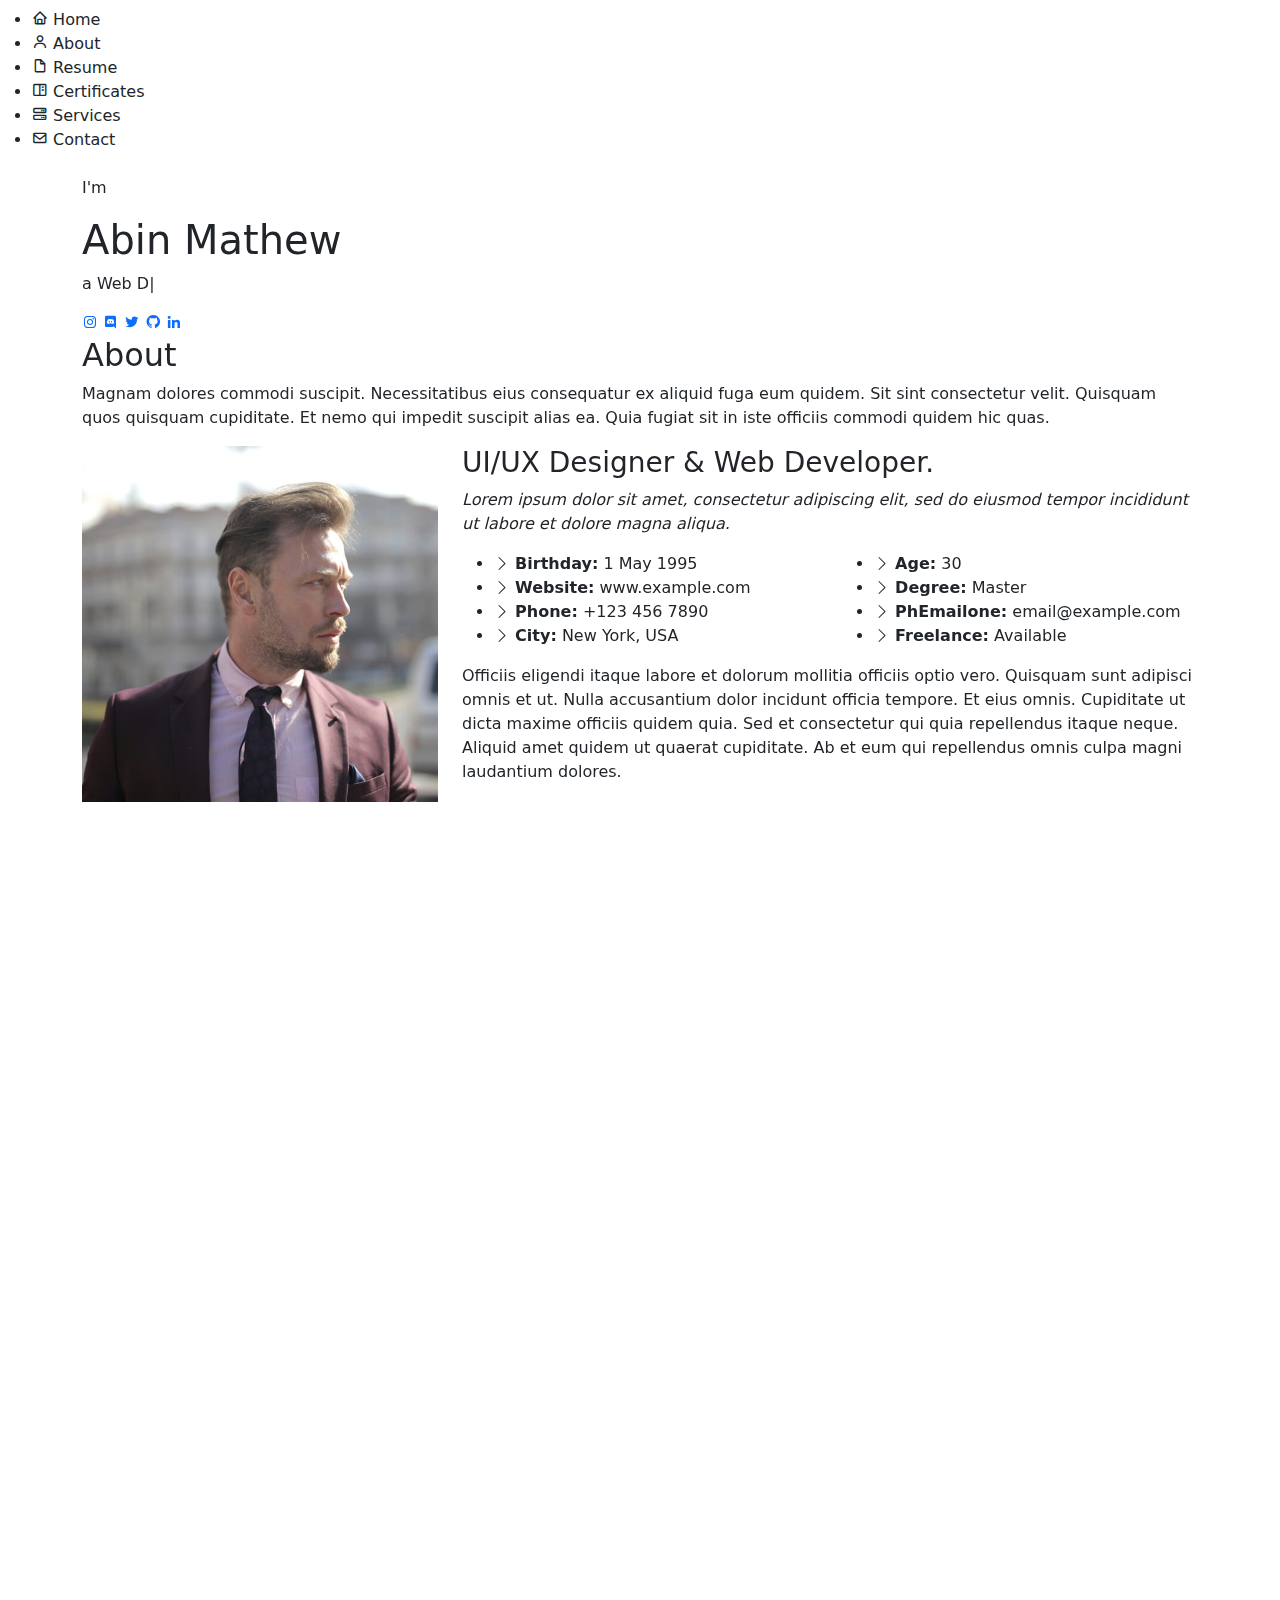
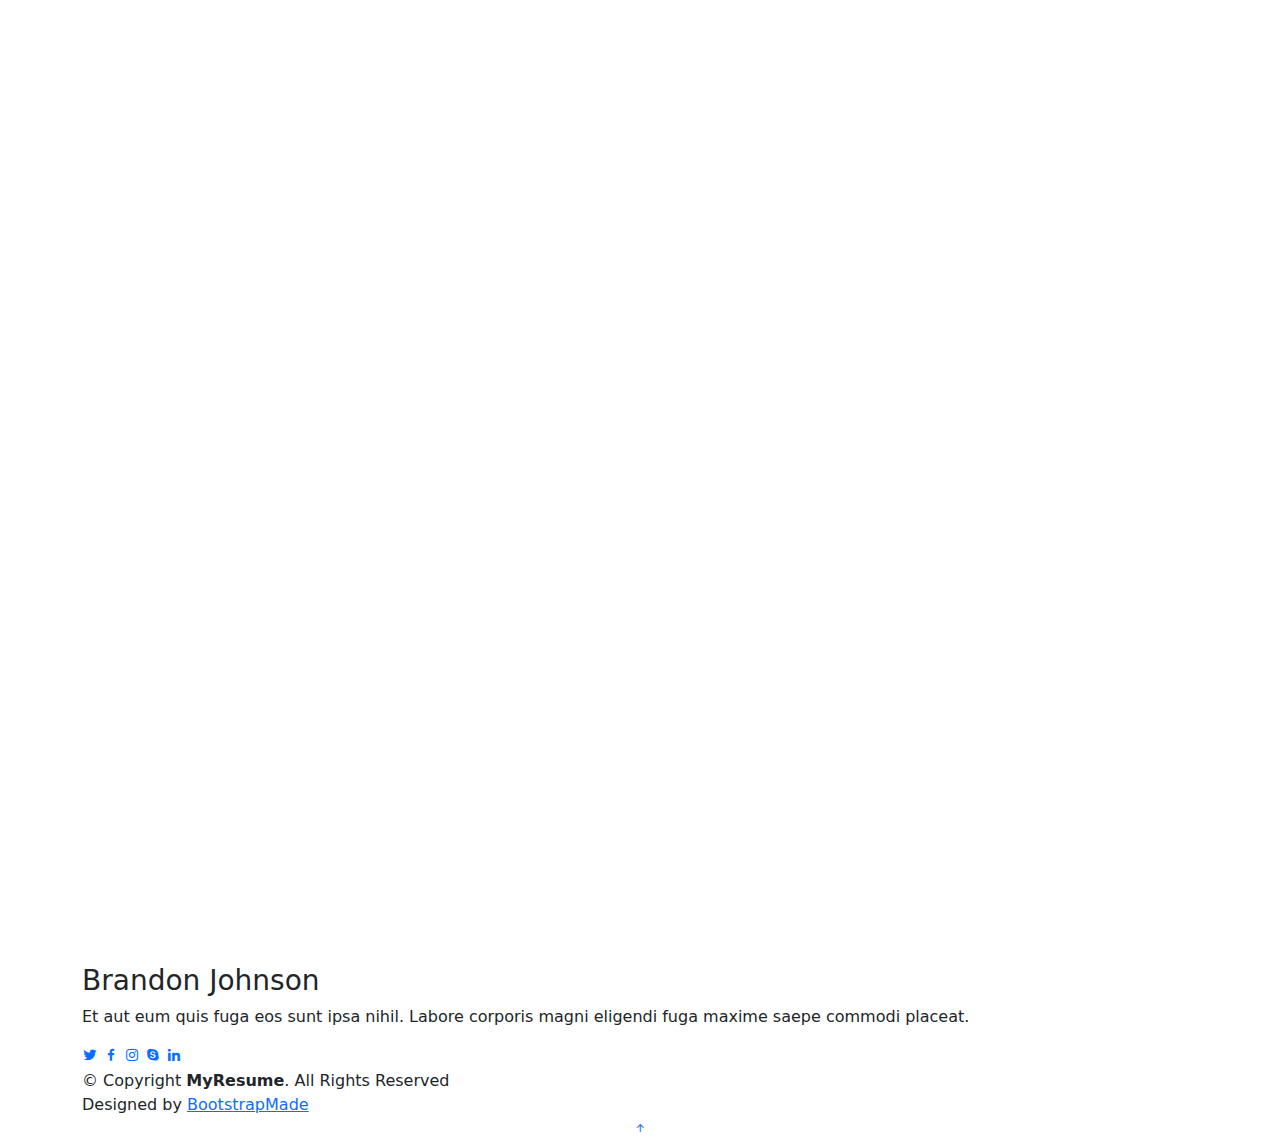
==== index.html @ 093f7294 "initial" ====
<!DOCTYPE html>
<html lang="en">

<head>
  <meta charset="utf-8">
  <meta content="width=device-width, initial-scale=1.0" name="viewport">

  <title>Abin Mathew | Personal Website</title>
  <meta content="" name="description">
  <meta content="" name="keywords">

  <!-- Favicons -->
  <link href="assets/img/favicon.png" rel="icon">
  <link href="assets/img/apple-touch-icon.png" rel="apple-touch-icon">

  <!-- Google Fonts -->
  <link href="https://fonts.googleapis.com/css?family=Open+Sans:300,300i,400,400i,600,600i,700,700i|Raleway:300,300i,400,400i,500,500i,600,600i,700,700i|Poppins:300,300i,400,400i,500,500i,600,600i,700,700i" rel="stylesheet">

  <!-- Vendor CSS Files -->
  <link href="assets/vendor/aos/aos.css" rel="stylesheet">
  <link href="assets/vendor/bootstrap/css/bootstrap.min.css" rel="stylesheet">
  <link href="assets/vendor/bootstrap-icons/bootstrap-icons.css" rel="stylesheet">
  <link href="assets/vendor/boxicons/css/boxicons.min.css" rel="stylesheet">
  <link href="assets/vendor/glightbox/css/glightbox.min.css" rel="stylesheet">
  <link href="assets/vendor/swiper/swiper-bundle.min.css" rel="stylesheet">
  <link rel="stylesheet" href="https://maxcdn.bootstrapcdn.com/font-awesome/4.7.0/css/font-awesome.min.css">

  <!-- Template Main CSS File -->
  <link href="assets/css/style.css" rel="stylesheet">


<body>

  <!-- ======= Mobile nav toggle button ======= -->
  <!-- <button type="button" class="mobile-nav-toggle d-xl-none"><i class="bi bi-list mobile-nav-toggle"></i></button> -->
  <i class="bi bi-list mobile-nav-toggle d-xl-none"></i>
  <!-- ======= Header ======= -->
  <header id="header" class="d-flex flex-column justify-content-center">

    <nav id="navbar" class="navbar nav-menu">
      <ul>
        <li><a href="#hero" class="nav-link scrollto active"><i class="bx bx-home"></i> <span>Home</span></a></li>
        <li><a href="#about" class="nav-link scrollto"><i class="bx bx-user"></i> <span>About</span></a></li>
        <li><a href="#resume" class="nav-link scrollto"><i class="bx bx-file-blank"></i> <span>Resume</span></a></li>
        <li><a href="#portfolio" class="nav-link scrollto"><i class="bx bx-book-content"></i> <span>Certificates</span></a></li>
        <li><a href="#services" class="nav-link scrollto"><i class="bx bx-server"></i> <span>Services</span></a></li>
        <li><a href="#contact" class="nav-link scrollto"><i class="bx bx-envelope"></i> <span>Contact</span></a></li>
      </ul>
    </nav><!-- .nav-menu -->

  </header><!-- End Header -->

  <!-- ======= Hero Section ======= -->
  <section id="hero" class="d-flex flex-column justify-content-center">
    <div class="container" data-aos="zoom-in" data-aos-delay="100">
      <p class="header-name">I'm</p>
      <h1><span class= "anim">A</span><span class= "anim">b</span><span>i</span><span>n</span> <span>M</span><span>a</span><span>t</span><span>h</span><span>e</span><span>w</span></h1>
      <p> a <span class="typed" data-typed-items="Web Developer, Java Developer, Trader, Investor"></span></p>


      <div class="social-links">
        <a href="https://instagram.com/abin___mathew?r=nametag" class="instagram"><i class="bx bxl-instagram"></i></a>
        <a href="https://discord.com/users/803639948301172746" class="discord"><i class="bx bxl-discord"></i></a>
        <a href="https://twitter.com/abinmathew_" class="twitter"><i class="bx bxl-twitter"></i></a>
        <a href="https://github.com/abinmathew0" class="github"><i class="bx bxl-github"></i></a>
        <a href="https://www.linkedin.com/in/abinmathew004" class="linkedin"><i class="bx bxl-linkedin"></i></a>
      </div>
    </div>


    <div id="scroll" class="demo">
  <a href="#about"><span></span></a>
 </div>

  </section><!-- End Hero -->

  <main id="main">

    <!-- ======= About Section ======= -->
    <section id="about" class="about">
      <div class="container" data-aos="fade-up">

        <div class="section-title">
          <h2>About</h2>
          <p>Magnam dolores commodi suscipit. Necessitatibus eius consequatur ex aliquid fuga eum quidem. Sit sint consectetur velit. Quisquam quos quisquam cupiditate. Et nemo qui impedit suscipit alias ea. Quia fugiat sit in iste officiis commodi quidem hic quas.</p>
        </div>

        <div class="row">
          <div class="col-lg-4">
            <img src="assets/img/profile-img.jpg" class="img-fluid" alt="">
          </div>
          <div class="col-lg-8 pt-4 pt-lg-0 content">
            <h3>UI/UX Designer &amp; Web Developer.</h3>
            <p class="fst-italic">
              Lorem ipsum dolor sit amet, consectetur adipiscing elit, sed do eiusmod tempor incididunt ut labore et dolore
              magna aliqua.
            </p>
            <div class="row">
              <div class="col-lg-6">
                <ul>
                  <li><i class="bi bi-chevron-right"></i> <strong>Birthday:</strong> <span>1 May 1995</span></li>
                  <li><i class="bi bi-chevron-right"></i> <strong>Website:</strong> <span>www.example.com</span></li>
                  <li><i class="bi bi-chevron-right"></i> <strong>Phone:</strong> <span>+123 456 7890</span></li>
                  <li><i class="bi bi-chevron-right"></i> <strong>City:</strong> <span>New York, USA</span></li>
                </ul>
              </div>
              <div class="col-lg-6">
                <ul>
                  <li><i class="bi bi-chevron-right"></i> <strong>Age:</strong> <span>30</span></li>
                  <li><i class="bi bi-chevron-right"></i> <strong>Degree:</strong> <span>Master</span></li>
                  <li><i class="bi bi-chevron-right"></i> <strong>PhEmailone:</strong> <span>email@example.com</span></li>
                  <li><i class="bi bi-chevron-right"></i> <strong>Freelance:</strong> <span>Available</span></li>
                </ul>
              </div>
            </div>
            <p>
              Officiis eligendi itaque labore et dolorum mollitia officiis optio vero. Quisquam sunt adipisci omnis et ut. Nulla accusantium dolor incidunt officia tempore. Et eius omnis.
              Cupiditate ut dicta maxime officiis quidem quia. Sed et consectetur qui quia repellendus itaque neque. Aliquid amet quidem ut quaerat cupiditate. Ab et eum qui repellendus omnis culpa magni laudantium dolores.
            </p>
          </div>
        </div>

      </div>
    </section><!-- End About Section -->

    <!-- ======= Facts Section ======= -->
    <section id="facts" class="facts">
      <div class="container" data-aos="fade-up">

        <div class="section-title">
          <h2>Facts</h2>
          <p>Magnam dolores commodi suscipit. Necessitatibus eius consequatur ex aliquid fuga eum quidem. Sit sint consectetur velit. Quisquam quos quisquam cupiditate. Et nemo qui impedit suscipit alias ea. Quia fugiat sit in iste officiis commodi quidem hic quas.</p>
        </div>

        <div class="row">

          <div class="col-lg-3 col-md-6">
            <div class="count-box">
              <i class="bi bi-emoji-smile"></i>
              <span data-purecounter-start="0" data-purecounter-end="232" data-purecounter-duration="1" class="purecounter"></span>
              <p>Happy Clients</p>
            </div>
          </div>

          <div class="col-lg-3 col-md-6 mt-5 mt-md-0">
            <div class="count-box">
              <i class="bi bi-journal-richtext"></i>
              <span data-purecounter-start="0" data-purecounter-end="521" data-purecounter-duration="1" class="purecounter"></span>
              <p>Projects</p>
            </div>
          </div>

          <div class="col-lg-3 col-md-6 mt-5 mt-lg-0">
            <div class="count-box">
              <i class="bi bi-headset"></i>
              <span data-purecounter-start="0" data-purecounter-end="1463" data-purecounter-duration="1" class="purecounter"></span>
              <p>Hours Of Support</p>
            </div>
          </div>

          <div class="col-lg-3 col-md-6 mt-5 mt-lg-0">
            <div class="count-box">
              <i class="bi bi-award"></i>
              <span data-purecounter-start="0" data-purecounter-end="25" data-purecounter-duration="1" class="purecounter"></span>
              <p>Awards</p>
            </div>
          </div>

        </div>

      </div>
    </section><!-- End Facts Section -->

    <!-- ======= Skills Section ======= -->
    <section id="skills" class="skills section-bg">
      <div class="container" data-aos="fade-up">

        <div class="section-title">
          <h2>Skills</h2>
          <!-- <p>Magnam dolores commodi suscipit. Necessitatibus eius consequatur ex aliquid fuga eum quidem. Sit sint consectetur velit. Quisquam quos quisquam cupiditate. Et nemo qui impedit suscipit alias ea. Quia fugiat sit in iste officiis commodi quidem hic quas.</p> -->
        </div>

        <div class="row skills-content">

          <div class="col-lg-6">

            <div class="progress">
              <span class="skill">HTML <i class="val">100%</i></span>
              <div class="progress-bar-wrap">
                <div class="progress-bar" role="progressbar" aria-valuenow="100" aria-valuemin="0" aria-valuemax="100"></div>
              </div>
            </div>

            <div class="progress">
              <span class="skill">CSS <i class="val">90%</i></span>
              <div class="progress-bar-wrap">
                <div class="progress-bar" role="progressbar" aria-valuenow="90" aria-valuemin="0" aria-valuemax="100"></div>
              </div>
            </div>

            <div class="progress">
              <span class="skill">JavaScript <i class="val">75%</i></span>
              <div class="progress-bar-wrap">
                <div class="progress-bar" role="progressbar" aria-valuenow="75" aria-valuemin="0" aria-valuemax="100"></div>
              </div>
            </div>

          </div>

          <div class="col-lg-6">

            <div class="progress">
              <span class="skill">TRADING <i class="val">90%</i></span>
              <div class="progress-bar-wrap">
                <div class="progress-bar" role="progressbar" aria-valuenow="90" aria-valuemin="0" aria-valuemax="100"></div>
              </div>
            </div>

            <div class="progress">
              <span class="skill">INVESTING <i class="val">85%</i></span>
              <div class="progress-bar-wrap">
                <div class="progress-bar" role="progressbar" aria-valuenow="85" aria-valuemin="0" aria-valuemax="100"></div>
              </div>
            </div>

            <div class="progress">
              <span class="skill">JAVA <i class="val">65%</i></span>
              <div class="progress-bar-wrap">
                <div class="progress-bar" role="progressbar" aria-valuenow="65" aria-valuemin="0" aria-valuemax="100"></div>
              </div>
            </div>

          </div>

        </div>

      </div>
    </section><!-- End Skills Section -->

    <!-- ======= Resume Section ======= -->
    <section id="resume" class="resume">
      <div class="container" data-aos="fade-up">

        <div class="section-title">
          <h2>Resume</h2>
          <p>Magnam dolores commodi suscipit. Necessitatibus eius consequatur ex aliquid fuga eum quidem. Sit sint consectetur velit. Quisquam quos quisquam cupiditate. Et nemo qui impedit suscipit alias ea. Quia fugiat sit in iste officiis commodi quidem hic quas.</p>
        </div>

        <div class="row">
          <div class="col-lg-6">
            <h3 class="resume-title">Sumary</h3>
            <div class="resume-item pb-0">
              <h4>Brandon Johnson</h4>
              <p><em>Innovative and deadline-driven Graphic Designer with 3+ years of experience designing and developing user-centered digital/print marketing material from initial concept to final, polished deliverable.</em></p>
              <ul>
                <li>Portland par 127,Orlando, FL</li>
                <li>(123) 456-7891</li>
                <li>alice.barkley@example.com</li>
              </ul>
            </div>

            <h3 class="resume-title">Education</h3>
            <div class="resume-item">
              <h4>Master of Fine Arts &amp; Graphic Design</h4>
              <h5>2015 - 2016</h5>
              <p><em>Rochester Institute of Technology, Rochester, NY</em></p>
              <p>Qui deserunt veniam. Et sed aliquam labore tempore sed quisquam iusto autem sit. Ea vero voluptatum qui ut dignissimos deleniti nerada porti sand markend</p>
            </div>
            <div class="resume-item">
              <h4>Bachelor of Fine Arts &amp; Graphic Design</h4>
              <h5>2010 - 2014</h5>
              <p><em>Rochester Institute of Technology, Rochester, NY</em></p>
              <p>Quia nobis sequi est occaecati aut. Repudiandae et iusto quae reiciendis et quis Eius vel ratione eius unde vitae rerum voluptates asperiores voluptatem Earum molestiae consequatur neque etlon sader mart dila</p>
            </div>
          </div>
          <div class="col-lg-6">
            <h3 class="resume-title">Professional Experience</h3>
            <div class="resume-item">
              <h4>Senior graphic design specialist</h4>
              <h5>2019 - Present</h5>
              <p><em>Experion, New York, NY </em></p>
              <ul>
                <li>Lead in the design, development, and implementation of the graphic, layout, and production communication materials</li>
                <li>Delegate tasks to the 7 members of the design team and provide counsel on all aspects of the project. </li>
                <li>Supervise the assessment of all graphic materials in order to ensure quality and accuracy of the design</li>
                <li>Oversee the efficient use of production project budgets ranging from $2,000 - $25,000</li>
              </ul>
            </div>
            <div class="resume-item">
              <h4>Graphic design specialist</h4>
              <h5>2017 - 2018</h5>
              <p><em>Stepping Stone Advertising, New York, NY</em></p>
              <ul>
                <li>Developed numerous marketing programs (logos, brochures,infographics, presentations, and advertisements).</li>
                <li>Managed up to 5 projects or tasks at a given time while under pressure</li>
                <li>Recommended and consulted with clients on the most appropriate graphic design</li>
                <li>Created 4+ design presentations and proposals a month for clients and account managers</li>
              </ul>
            </div>
          </div>
        </div>

      </div>
    </section><!-- End Resume Section -->

    <!-- ======= Portfolio Section ======= -->
    <section id="portfolio" class="portfolio section-bg">
      <div class="container" data-aos="fade-up">

        <div class="section-title">
          <h2>Certificates</h2>
          <p>Here is a collection of some certifications I have achieved throughout my life. </p>
        </div>

        <div class="row">
          <div class="col-lg-12 d-flex justify-content-center" data-aos="fade-up" data-aos-delay="100">
            <ul id="portfolio-flters">
              <li data-filter="*" class="filter-active">All</li>
              <li data-filter=".filter-app">Web Dev</li>
              <li data-filter=".filter-card">Trading</li>
              <li data-filter=".filter-web">Blockchain</li>
            </ul>
          </div>
        </div>

        <div class="row portfolio-container" data-aos="fade-up" data-aos-delay="200">

          <div class="col-lg-4 col-md-6 portfolio-item filter-app">
            <div class="portfolio-wrap">
              <img src="assets/img/certificates/Web-dev.png" class="img-fluid" alt="">
              <div class="portfolio-info">
                <h4>App 1</h4>
                <p>App</p>
                <div class="portfolio-links">
                  <a href="assets/img/portfolio/portfolio-1.jpg" data-gallery="portfolioGallery" class="portfolio-lightbox" title="App 1"><i class="bx bx-plus"></i></a>
                  <a href="portfolio-details.html" class="portfolio-details-lightbox" data-glightbox="type: external" title="Portfolio Details"><i class="bx bx-link"></i></a>
                </div>
              </div>
            </div>
          </div>

          <div class="col-lg-4 col-md-6 portfolio-item filter-web">
            <div class="portfolio-wrap">
              <img src="assets/img/portfolio/portfolio-2.jpg" class="img-fluid" alt="">
              <div class="portfolio-info">
                <h4>Web 3</h4>
                <p>Web</p>
                <div class="portfolio-links">
                  <a href="assets/img/portfolio/portfolio-2.jpg" data-gallery="portfolioGallery" class="portfolio-lightbox" title="Web 3"><i class="bx bx-plus"></i></a>
                  <a href="portfolio-details.html" class="portfolio-details-lightbox" data-glightbox="type: external" title="Portfolio Details"><i class="bx bx-link"></i></a>
                </div>
              </div>
            </div>
          </div>

          <div class="col-lg-4 col-md-6 portfolio-item filter-app">
            <div class="portfolio-wrap">
              <img src="assets/img/portfolio/portfolio-3.jpg" class="img-fluid" alt="">
              <div class="portfolio-info">
                <h4>App 2</h4>
                <p>App</p>
                <div class="portfolio-links">
                  <a href="assets/img/portfolio/portfolio-3.jpg" data-gallery="portfolioGallery" class="portfolio-lightbox" title="App 2"><i class="bx bx-plus"></i></a>
                  <a href="portfolio-details.html" class="portfolio-details-lightbox" data-glightbox="type: external" title="Portfolio Details"><i class="bx bx-link"></i></a>
                </div>
              </div>
            </div>
          </div>

          <div class="col-lg-4 col-md-6 portfolio-item filter-card">
            <div class="portfolio-wrap">
              <img src="assets/img/portfolio/portfolio-4.jpg" class="img-fluid" alt="">
              <div class="portfolio-info">
                <h4>Card 2</h4>
                <p>Card</p>
                <div class="portfolio-links">
                  <a href="assets/img/portfolio/portfolio-4.jpg" data-gallery="portfolioGallery" class="portfolio-lightbox" title="Card 2"><i class="bx bx-plus"></i></a>
                  <a href="portfolio-details.html" class="portfolio-details-lightbox" data-glightbox="type: external" title="Portfolio Details"><i class="bx bx-link"></i></a>
                </div>
              </div>
            </div>
          </div>

          <div class="col-lg-4 col-md-6 portfolio-item filter-web">
            <div class="portfolio-wrap">
              <img src="assets/img/portfolio/portfolio-5.jpg" class="img-fluid" alt="">
              <div class="portfolio-info">
                <h4>Web 2</h4>
                <p>Web</p>
                <div class="portfolio-links">
                  <a href="assets/img/portfolio/portfolio-5.jpg" data-gallery="portfolioGallery" class="portfolio-lightbox" title="Web 2"><i class="bx bx-plus"></i></a>
                  <a href="portfolio-details.html" class="portfolio-details-lightbox" data-glightbox="type: external" title="Portfolio Details"><i class="bx bx-link"></i></a>
                </div>
              </div>
            </div>
          </div>

          <div class="col-lg-4 col-md-6 portfolio-item filter-app">
            <div class="portfolio-wrap">
              <img src="assets/img/portfolio/portfolio-6.jpg" class="img-fluid" alt="">
              <div class="portfolio-info">
                <h4>App 3</h4>
                <p>App</p>
                <div class="portfolio-links">
                  <a href="assets/img/portfolio/portfolio-6.jpg" data-gallery="portfolioGallery" class="portfolio-lightbox" title="App 3"><i class="bx bx-plus"></i></a>
                  <a href="portfolio-details.html" class="portfolio-details-lightbox" data-glightbox="type: external" title="Portfolio Details"><i class="bx bx-link"></i></a>
                </div>
              </div>
            </div>
          </div>

          <div class="col-lg-4 col-md-6 portfolio-item filter-card">
            <div class="portfolio-wrap">
              <img src="assets/img/portfolio/portfolio-7.jpg" class="img-fluid" alt="">
              <div class="portfolio-info">
                <h4>Card 1</h4>
                <p>Card</p>
                <div class="portfolio-links">
                  <a href="assets/img/portfolio/portfolio-7.jpg" data-gallery="portfolioGallery" class="portfolio-lightbox" title="Card 1"><i class="bx bx-plus"></i></a>
                  <a href="portfolio-details.html" class="portfolio-details-lightbox" data-glightbox="type: external" title="Portfolio Details"><i class="bx bx-link"></i></a>
                </div>
              </div>
            </div>
          </div>

          <div class="col-lg-4 col-md-6 portfolio-item filter-card">
            <div class="portfolio-wrap">
              <img src="assets/img/portfolio/portfolio-8.jpg" class="img-fluid" alt="">
              <div class="portfolio-info">
                <h4>Card 3</h4>
                <p>Card</p>
                <div class="portfolio-links">
                  <a href="assets/img/portfolio/portfolio-8.jpg" data-gallery="portfolioGallery" class="portfolio-lightbox" title="Card 3"><i class="bx bx-plus"></i></a>
                  <a href="portfolio-details.html" class="portfolio-details-lightbox" data-glightbox="type: external" title="Portfolio Details"><i class="bx bx-link"></i></a>
                </div>
              </div>
            </div>
          </div>

          <div class="col-lg-4 col-md-6 portfolio-item filter-web">
            <div class="portfolio-wrap">
              <img src="assets/img/portfolio/portfolio-9.jpg" class="img-fluid" alt="">
              <div class="portfolio-info">
                <h4>Web 3</h4>
                <p>Web</p>
                <div class="portfolio-links">
                  <a href="assets/img/portfolio/portfolio-9.jpg" data-gallery="portfolioGallery" class="portfolio-lightbox" title="Web 3"><i class="bx bx-plus"></i></a>
                  <a href="portfolio-details.html" class="portfolio-details-lightbox" data-glightbox="type: external" title="Portfolio Details"><i class="bx bx-link"></i></a>
                </div>
              </div>
            </div>
          </div>

        </div>

      </div>
    </section><!-- End Portfolio Section -->

    <!-- ======= Services Section ======= -->
    <section id="services" class="services">
      <div class="container" data-aos="fade-up">

        <div class="section-title">
          <h2>Services</h2>
          <p>Magnam dolores commodi suscipit. Necessitatibus eius consequatur ex aliquid fuga eum quidem. Sit sint consectetur velit. Quisquam quos quisquam cupiditate. Et nemo qui impedit suscipit alias ea. Quia fugiat sit in iste officiis commodi quidem hic quas.</p>
        </div>

        <div class="row">

          <div class="col-lg-4 col-md-6 d-flex align-items-stretch" data-aos="zoom-in" data-aos-delay="100">
            <div class="icon-box iconbox-blue">
              <div class="icon">
                <svg width="100" height="100" viewBox="0 0 600 600" xmlns="http://www.w3.org/2000/svg">
                  <path stroke="none" stroke-width="0" fill="#f5f5f5" d="M300,521.0016835830174C376.1290562159157,517.8887921683347,466.0731472004068,529.7835943286574,510.70327084640275,468.03025145048787C554.3714126377745,407.6079735673963,508.03601936045806,328.9844924480964,491.2728898941984,256.3432110539036C474.5976632858925,184.082847569629,479.9380746630129,96.60480741107993,416.23090153303,58.64404602377083C348.86323505073057,18.502131276798302,261.93793281208167,40.57373210992963,193.5410806939664,78.93577620505333C130.42746243093433,114.334589627462,98.30271207620316,179.96522072025542,76.75703585869454,249.04625023123273C51.97151888228291,328.5150500222984,13.704378332031375,421.85034740162234,66.52175969318436,486.19268352777647C119.04800174914682,550.1803526380478,217.28368757567262,524.383925680826,300,521.0016835830174"></path>
                </svg>
                <i class="bx bxl-dribbble"></i>
              </div>
              <h4><a href="">Lorem Ipsum</a></h4>
              <p>Voluptatum deleniti atque corrupti quos dolores et quas molestias excepturi</p>
            </div>
          </div>

          <div class="col-lg-4 col-md-6 d-flex align-items-stretch mt-4 mt-md-0" data-aos="zoom-in" data-aos-delay="200">
            <div class="icon-box iconbox-orange ">
              <div class="icon">
                <svg width="100" height="100" viewBox="0 0 600 600" xmlns="http://www.w3.org/2000/svg">
                  <path stroke="none" stroke-width="0" fill="#f5f5f5" d="M300,582.0697525312426C382.5290701553225,586.8405444964366,449.9789794690241,525.3245884688669,502.5850820975895,461.55621195738473C556.606425686781,396.0723002908107,615.8543463187945,314.28637112970534,586.6730223649479,234.56875336149918C558.9533121215079,158.8439757836574,454.9685369536778,164.00468322053177,381.49747125262974,130.76875717737553C312.15926192815925,99.40240125094834,248.97055460311594,18.661163978235184,179.8680185752513,50.54337015887873C110.5421016452524,82.52863877960104,119.82277516462835,180.83849132639028,109.12597500060166,256.43424936330496C100.08760227029461,320.3096726198365,92.17705696193138,384.0621239912766,124.79988738764834,439.7174275375508C164.83382741302287,508.01625554203684,220.96474134820875,577.5009287672846,300,582.0697525312426"></path>
                </svg>
                <i class="bx bx-file"></i>
              </div>
              <h4><a href="">Sed Perspiciatis</a></h4>
              <p>Duis aute irure dolor in reprehenderit in voluptate velit esse cillum dolore</p>
            </div>
          </div>

          <div class="col-lg-4 col-md-6 d-flex align-items-stretch mt-4 mt-lg-0" data-aos="zoom-in" data-aos-delay="300">
            <div class="icon-box iconbox-pink">
              <div class="icon">
                <svg width="100" height="100" viewBox="0 0 600 600" xmlns="http://www.w3.org/2000/svg">
                  <path stroke="none" stroke-width="0" fill="#f5f5f5" d="M300,541.5067337569781C382.14930387511276,545.0595476570109,479.8736841581634,548.3450877840088,526.4010558755058,480.5488172755941C571.5218469581645,414.80211281144784,517.5187510058486,332.0715597781072,496.52539010469104,255.14436215662573C477.37192572678356,184.95920475031193,473.57363656557914,105.61284051026155,413.0603344069578,65.22779650032875C343.27470386102294,18.654635553484475,251.2091493199835,5.337323636656869,175.0934190732945,40.62881213300186C97.87086631185822,76.43348514350839,51.98124368387456,156.15599469081315,36.44837278890362,239.84606092416172C21.716077023791087,319.22268207091537,43.775223500013084,401.1760424656574,96.891909868211,461.97329694683043C147.22146801428983,519.5804099606455,223.5754009179313,538.201503339737,300,541.5067337569781"></path>
                </svg>
                <i class="bx bx-tachometer"></i>
              </div>
              <h4><a href="">Magni Dolores</a></h4>
              <p>Excepteur sint occaecat cupidatat non proident, sunt in culpa qui officia</p>
            </div>
          </div>

          <div class="col-lg-4 col-md-6 d-flex align-items-stretch mt-4" data-aos="zoom-in" data-aos-delay="100">
            <div class="icon-box iconbox-yellow">
              <div class="icon">
                <svg width="100" height="100" viewBox="0 0 600 600" xmlns="http://www.w3.org/2000/svg">
                  <path stroke="none" stroke-width="0" fill="#f5f5f5" d="M300,503.46388370962813C374.79870501325706,506.71871716319447,464.8034551963731,527.1746412648533,510.4981551193396,467.86667711651364C555.9287308511215,408.9015244558933,512.6030010748507,327.5744911775523,490.211057578863,256.5855673507754C471.097692560561,195.9906835881958,447.69079081568157,138.11976852964426,395.19560036434837,102.3242989838813C329.3053358748298,57.3949838291264,248.02791733380457,8.279543830951368,175.87071277845988,42.242879143198664C103.41431057327972,76.34704239035025,93.79494320519305,170.9812938413882,81.28167332365135,250.07896920659033C70.17666984294237,320.27484674793965,64.84698225790005,396.69656628748305,111.28512138212992,450.4950937839243C156.20124167950087,502.5303643271138,231.32542653798444,500.4755392045468,300,503.46388370962813"></path>
                </svg>
                <i class="bx bx-layer"></i>
              </div>
              <h4><a href="">Nemo Enim</a></h4>
              <p>At vero eos et accusamus et iusto odio dignissimos ducimus qui blanditiis</p>
            </div>
          </div>

          <div class="col-lg-4 col-md-6 d-flex align-items-stretch mt-4" data-aos="zoom-in" data-aos-delay="200">
            <div class="icon-box iconbox-red">
              <div class="icon">
                <svg width="100" height="100" viewBox="0 0 600 600" xmlns="http://www.w3.org/2000/svg">
                  <path stroke="none" stroke-width="0" fill="#f5f5f5" d="M300,532.3542879108572C369.38199826031484,532.3153073249985,429.10787420159085,491.63046689027357,474.5244479745417,439.17860296908856C522.8885846962883,383.3225815378663,569.1668002868075,314.3205725914397,550.7432151929288,242.7694973846089C532.6665558377875,172.5657663291529,456.2379748765914,142.6223662098291,390.3689995646985,112.34683881706744C326.66090330228417,83.06452184765237,258.84405631176094,53.51806209861945,193.32584062364296,78.48882559362697C121.61183558270385,105.82097193414197,62.805066853699245,167.19869350419734,48.57481801355237,242.6138429142374C34.843463184063346,315.3850353017275,76.69343916112496,383.4422959591041,125.22947124332185,439.3748458443577C170.7312796277747,491.8107796887764,230.57421082200815,532.3932930995766,300,532.3542879108572"></path>
                </svg>
                <i class="bx bx-slideshow"></i>
              </div>
              <h4><a href="">Dele Cardo</a></h4>
              <p>Quis consequatur saepe eligendi voluptatem consequatur dolor consequuntur</p>
            </div>
          </div>

          <div class="col-lg-4 col-md-6 d-flex align-items-stretch mt-4" data-aos="zoom-in" data-aos-delay="300">
            <div class="icon-box iconbox-teal">
              <div class="icon">
                <svg width="100" height="100" viewBox="0 0 600 600" xmlns="http://www.w3.org/2000/svg">
                  <path stroke="none" stroke-width="0" fill="#f5f5f5" d="M300,566.797414625762C385.7384707136149,576.1784315230908,478.7894351017131,552.8928747891023,531.9192734346935,484.94944893311C584.6109503024035,417.5663521118492,582.489472248146,322.67544863468447,553.9536738515405,242.03673114598146C529.1557734026468,171.96086150256528,465.24506316201064,127.66468636344209,395.9583748389544,100.7403814666027C334.2173773831606,76.7482773500951,269.4350130405921,84.62216499799875,207.1952322260088,107.2889140133804C132.92018162631612,134.33871894543012,41.79353780512637,160.00259165414826,22.644507872594943,236.69541883565114C3.319112789854554,314.0945973066697,72.72355303640163,379.243833228382,124.04198916343866,440.3218312028393C172.9286146004772,498.5055451809895,224.45579914871206,558.5317968840102,300,566.797414625762"></path>
                </svg>
                <i class="bx bx-arch"></i>
              </div>
              <h4><a href="">Divera Don</a></h4>
              <p>Modi nostrum vel laborum. Porro fugit error sit minus sapiente sit aspernatur</p>
            </div>
          </div>

        </div>

      </div>
    </section><!-- End Services Section -->

    <!-- ======= Testimonials Section ======= -->
    <section id="testimonials" class="testimonials section-bg">
      <div class="container" data-aos="fade-up">

        <div class="section-title">
          <h2>Testimonials</h2>
        </div>

        <div class="testimonials-slider swiper" data-aos="fade-up" data-aos-delay="100">
          <div class="swiper-wrapper">

            <div class="swiper-slide">
              <div class="testimonial-item">
                <img src="assets/img/testimonials/testimonials-1.jpg" class="testimonial-img" alt="">
                <h3>Saul Goodman</h3>
                <h4>Ceo &amp; Founder</h4>
                <p>
                  <i class="bx bxs-quote-alt-left quote-icon-left"></i>
                  Proin iaculis purus consequat sem cure digni ssim donec porttitora entum suscipit rhoncus. Accusantium quam, ultricies eget id, aliquam eget nibh et. Maecen aliquam, risus at semper.
                  <i class="bx bxs-quote-alt-right quote-icon-right"></i>
                </p>
              </div>
            </div><!-- End testimonial item -->

            <div class="swiper-slide">
              <div class="testimonial-item">
                <img src="assets/img/testimonials/testimonials-2.jpg" class="testimonial-img" alt="">
                <h3>Sara Wilsson</h3>
                <h4>Designer</h4>
                <p>
                  <i class="bx bxs-quote-alt-left quote-icon-left"></i>
                  Export tempor illum tamen malis malis eram quae irure esse labore quem cillum quid cillum eram malis quorum velit fore eram velit sunt aliqua noster fugiat irure amet legam anim culpa.
                  <i class="bx bxs-quote-alt-right quote-icon-right"></i>
                </p>
              </div>
            </div><!-- End testimonial item -->

            <div class="swiper-slide">
              <div class="testimonial-item">
                <img src="assets/img/testimonials/testimonials-3.jpg" class="testimonial-img" alt="">
                <h3>Jena Karlis</h3>
                <h4>Store Owner</h4>
                <p>
                  <i class="bx bxs-quote-alt-left quote-icon-left"></i>
                  Enim nisi quem export duis labore cillum quae magna enim sint quorum nulla quem veniam duis minim tempor labore quem eram duis noster aute amet eram fore quis sint minim.
                  <i class="bx bxs-quote-alt-right quote-icon-right"></i>
                </p>
              </div>
            </div><!-- End testimonial item -->

            <div class="swiper-slide">
              <div class="testimonial-item">
                <img src="assets/img/testimonials/testimonials-4.jpg" class="testimonial-img" alt="">
                <h3>Matt Brandon</h3>
                <h4>Freelancer</h4>
                <p>
                  <i class="bx bxs-quote-alt-left quote-icon-left"></i>
                  Fugiat enim eram quae cillum dolore dolor amet nulla culpa multos export minim fugiat minim velit minim dolor enim duis veniam ipsum anim magna sunt elit fore quem dolore labore illum veniam.
                  <i class="bx bxs-quote-alt-right quote-icon-right"></i>
                </p>
              </div>
            </div><!-- End testimonial item -->

            <div class="swiper-slide">
              <div class="testimonial-item">
                <img src="assets/img/testimonials/testimonials-5.jpg" class="testimonial-img" alt="">
                <h3>John Larson</h3>
                <h4>Entrepreneur</h4>
                <p>
                  <i class="bx bxs-quote-alt-left quote-icon-left"></i>
                  Quis quorum aliqua sint quem legam fore sunt eram irure aliqua veniam tempor noster veniam enim culpa labore duis sunt culpa nulla illum cillum fugiat legam esse veniam culpa fore nisi cillum quid.
                  <i class="bx bxs-quote-alt-right quote-icon-right"></i>
                </p>
              </div>
            </div><!-- End testimonial item -->

          </div>
          <div class="swiper-pagination"></div>
        </div>

      </div>
    </section><!-- End Testimonials Section -->

    <!-- ======= Contact Section ======= -->
    <section id="contact" class="contact">
      <div class="container" data-aos="fade-up">

        <div class="section-title">
          <h2>Contact</h2>
        </div>

        <div class="row mt-1">

          <div class="col-lg-4">
            <div class="info">
              <div class="address">
                <i class="bi bi-geo-alt"></i>
                <h4>Location:</h4>
                <p>A108 Adam Street, New York, NY 535022</p>
              </div>

              <div class="email">
                <i class="bi bi-envelope"></i>
                <h4>Email:</h4>
                <p>info@example.com</p>
              </div>

              <div class="phone">
                <i class="bi bi-phone"></i>
                <h4>Call:</h4>
                <p>+1 5589 55488 55s</p>
              </div>

            </div>

          </div>

          <div class="col-lg-8 mt-5 mt-lg-0">

            <form action="forms/contact.php" method="post" role="form" class="php-email-form">
              <div class="row">
                <div class="col-md-6 form-group">
                  <input type="text" name="name" class="form-control" id="name" placeholder="Your Name" required>
                </div>
                <div class="col-md-6 form-group mt-3 mt-md-0">
                  <input type="email" class="form-control" name="email" id="email" placeholder="Your Email" required>
                </div>
              </div>
              <div class="form-group mt-3">
                <input type="text" class="form-control" name="subject" id="subject" placeholder="Subject" required>
              </div>
              <div class="form-group mt-3">
                <textarea class="form-control" name="message" rows="5" placeholder="Message" required></textarea>
              </div>
              <div class="my-3">
                <div class="loading">Loading</div>
                <div class="error-message"></div>
                <div class="sent-message">Your message has been sent. Thank you!</div>
              </div>
              <div class="text-center"><button type="submit">Send Message</button></div>
            </form>

          </div>

        </div>

      </div>
    </section><!-- End Contact Section -->

  </main><!-- End #main -->

  <!-- ======= Footer ======= -->
  <footer id="footer">
    <div class="container">
      <h3>Brandon Johnson</h3>
      <p>Et aut eum quis fuga eos sunt ipsa nihil. Labore corporis magni eligendi fuga maxime saepe commodi placeat.</p>
      <div class="social-links">
        <a href="#" class="twitter"><i class="bx bxl-twitter"></i></a>
        <a href="#" class="facebook"><i class="bx bxl-facebook"></i></a>
        <a href="#" class="instagram"><i class="bx bxl-instagram"></i></a>
        <a href="#" class="google-plus"><i class="bx bxl-skype"></i></a>
        <a href="#" class="linkedin"><i class="bx bxl-linkedin"></i></a>
      </div>
      <div class="copyright">
        &copy; Copyright <strong><span>MyResume</span></strong>. All Rights Reserved
      </div>
      <div class="credits">
        <!-- All the links in the footer should remain intact. -->
        <!-- You can delete the links only if you purchased the pro version. -->
        <!-- Licensing information: [license-url] -->
        <!-- Purchase the pro version with working PHP/AJAX contact form: https://bootstrapmade.com/free-html-bootstrap-template-my-resume/ -->
        Designed by <a href="https://bootstrapmade.com/">BootstrapMade</a>
      </div>
    </div>
  </footer><!-- End Footer -->

  <div id="preloader"></div>
  <a href="#" class="back-to-top d-flex align-items-center justify-content-center"><i class="bi bi-arrow-up-short"></i></a>

  <!-- Vendor JS Files -->
  <script src="assets/vendor/purecounter/purecounter_vanilla.js"></script>
  <script src="assets/vendor/aos/aos.js"></script>
  <script src="assets/vendor/bootstrap/js/bootstrap.bundle.min.js"></script>
  <script src="assets/vendor/glightbox/js/glightbox.min.js"></script>
  <script src="assets/vendor/isotope-layout/isotope.pkgd.min.js"></script>
  <script src="assets/vendor/swiper/swiper-bundle.min.js"></script>
  <script src="assets/vendor/typed.js/typed.min.js"></script>
  <script src="assets/vendor/waypoints/noframework.waypoints.js"></script>
  <script src="assets/vendor/php-email-form/validate.js"></script>

  <!-- Template Main JS File -->
  <script src="assets/js/main.js"></script>

</body>

</html>
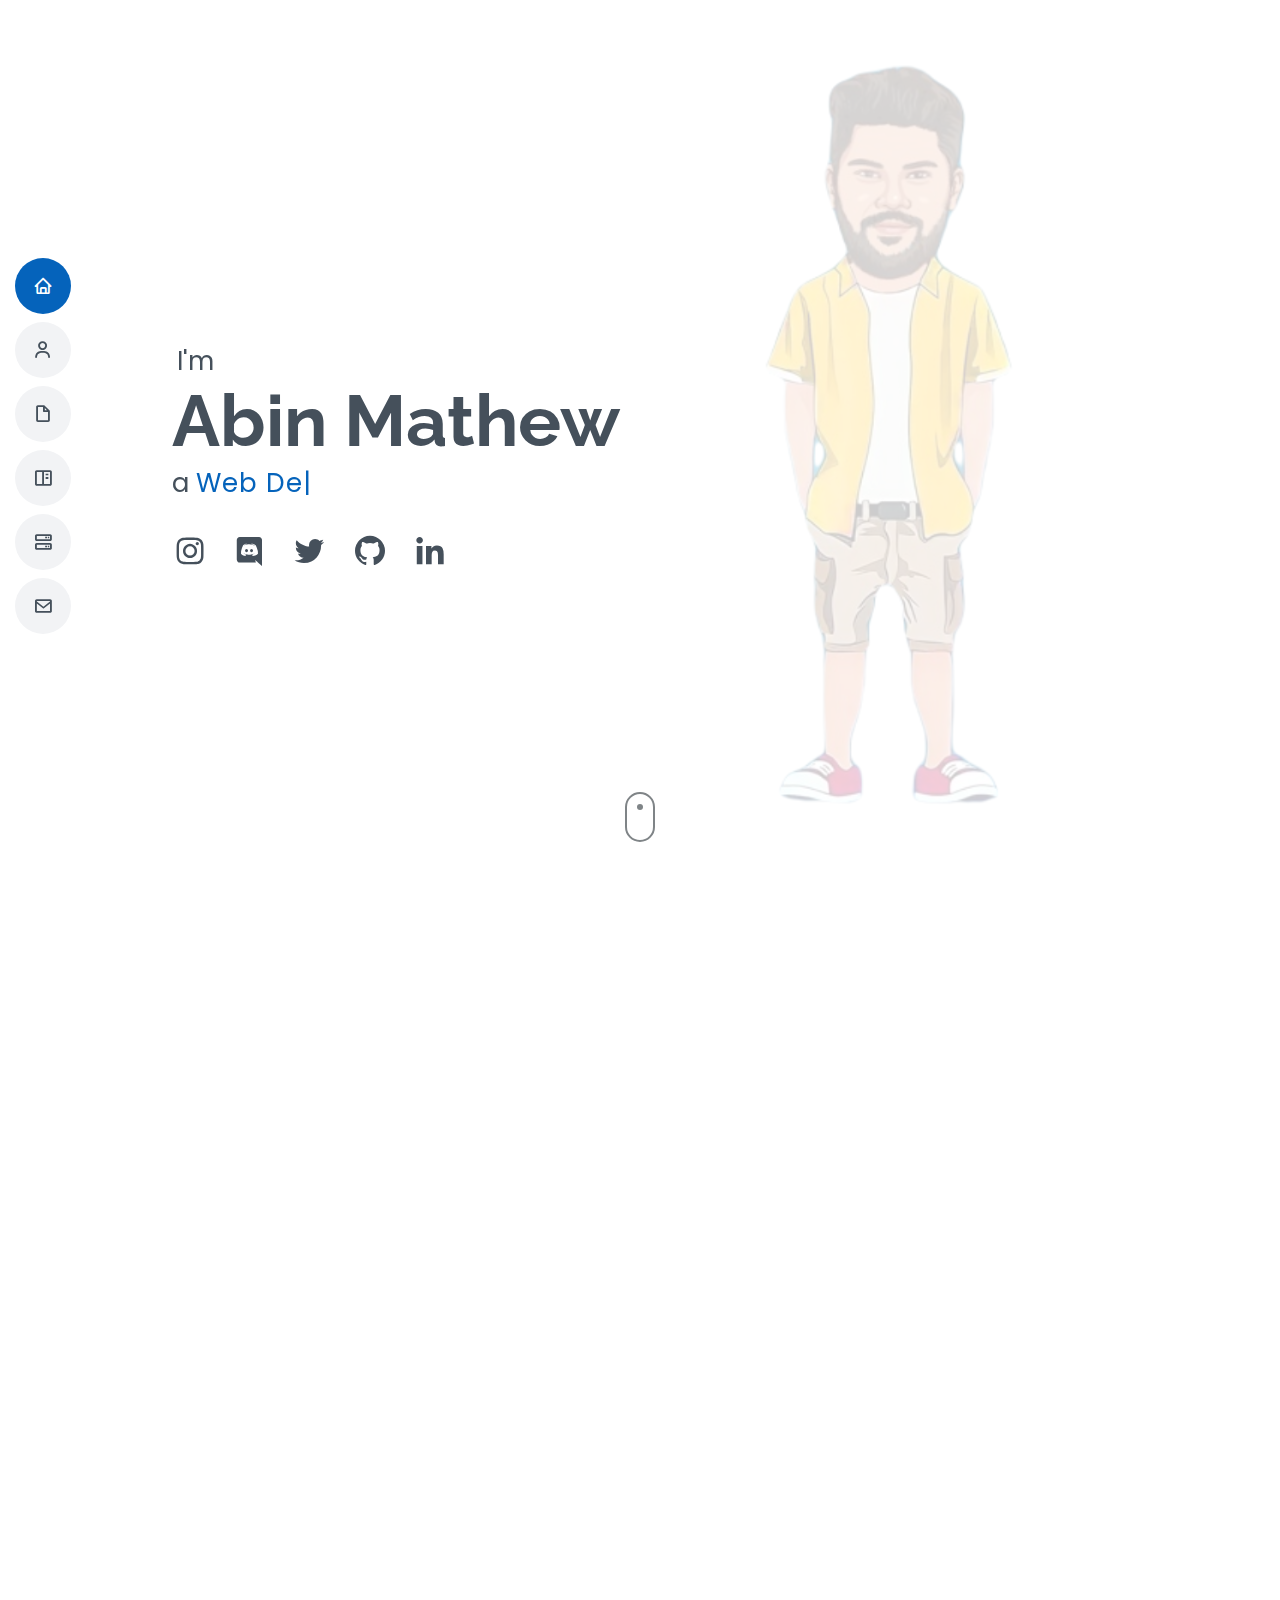
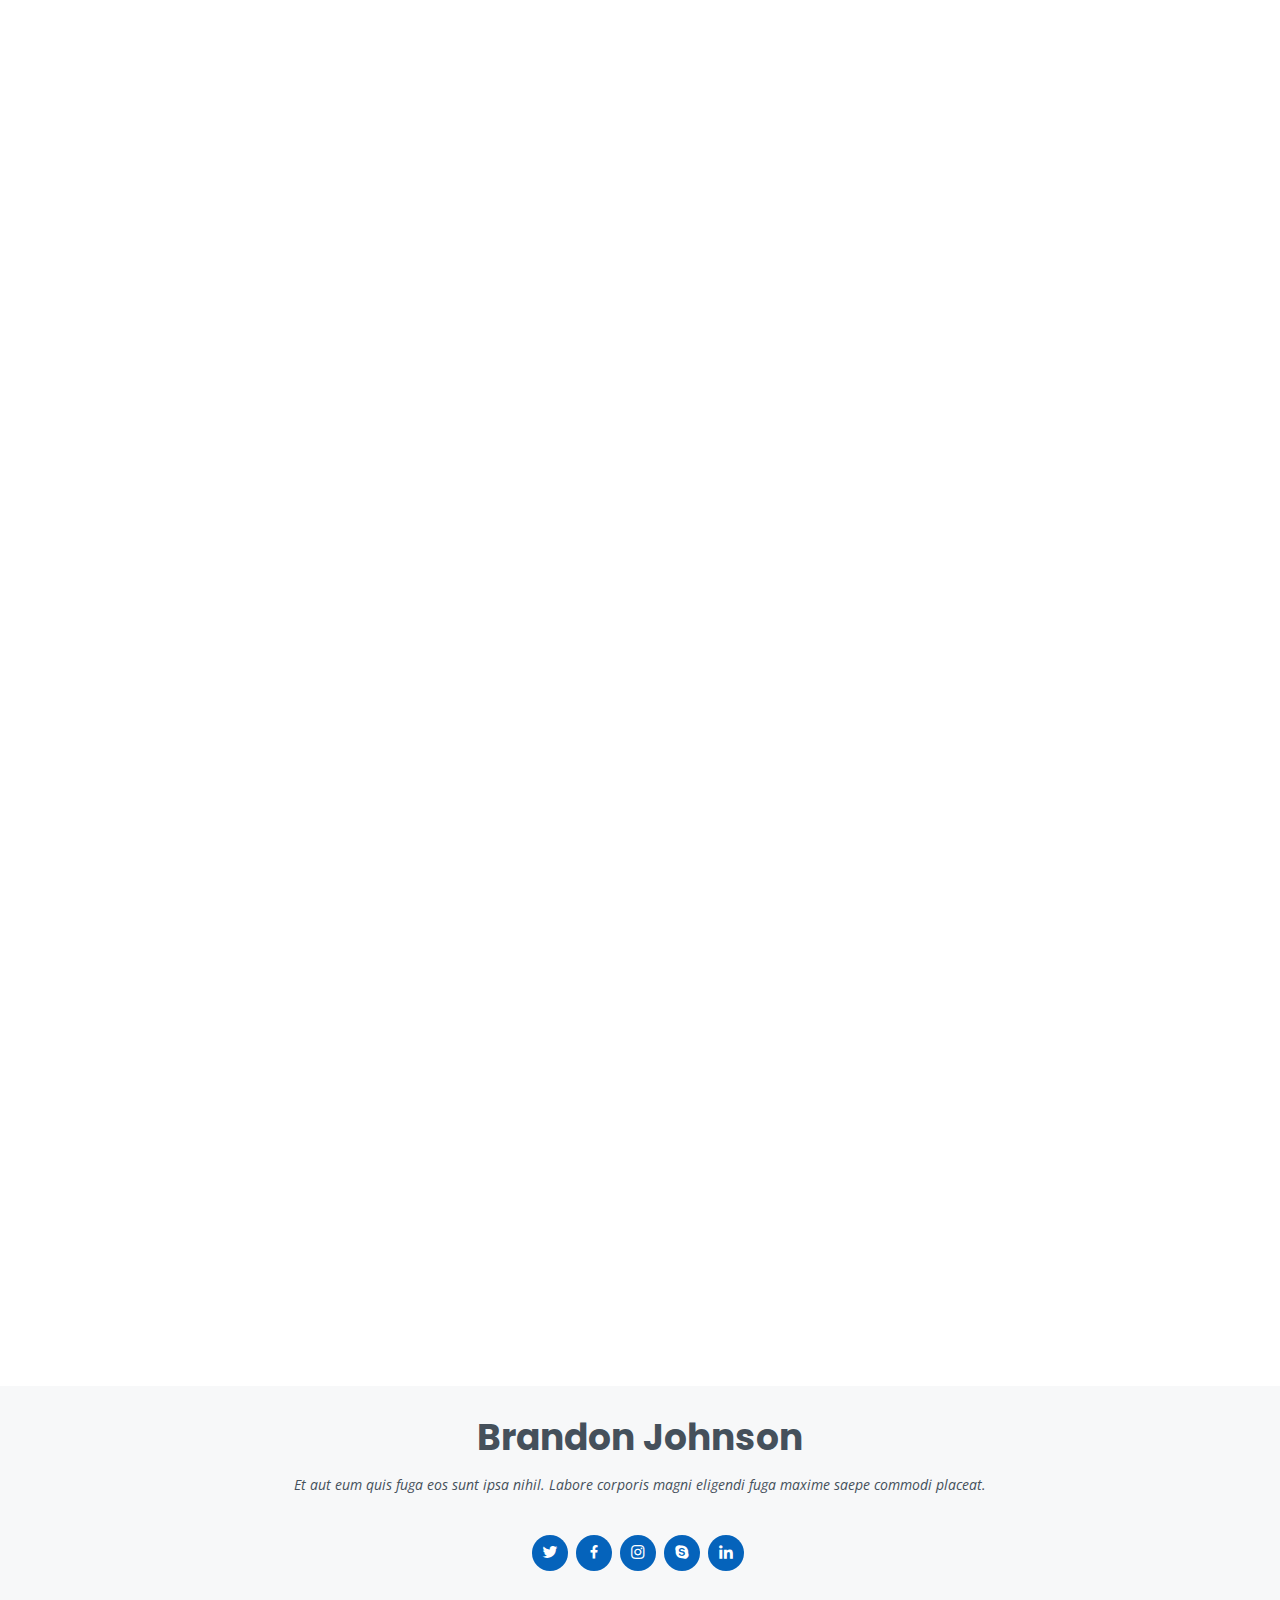
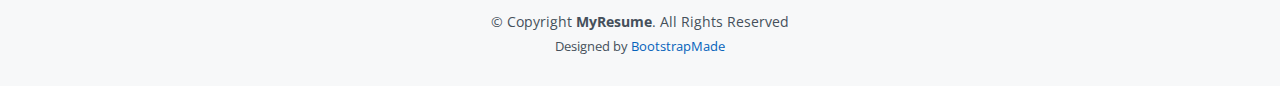
==== commit ffced543: "undo changes" ====
--- a/assets/css/style.css
+++ b/assets/css/style.css
@@ -0,0 +1,1373 @@
+
+/*--------------------------------------------------------------
+# General
+--------------------------------------------------------------*/
+body {
+  font-family: "Open Sans", sans-serif;
+  color: #272829;
+}
+
+a {
+  color: #0563bb;
+  text-decoration: none;
+}
+
+
+a:hover {
+  color: #067ded;
+  text-decoration: none;
+}
+
+h1,
+h2,
+h3,
+h4,
+h5,
+h6 {
+  font-family: "Raleway", sans-serif;
+}
+
+/*--------------------------------------------------------------
+# Back to top button
+--------------------------------------------------------------*/
+.back-to-top {
+  position: fixed;
+  visibility: hidden;
+  opacity: 0;
+  right: 15px;
+  bottom: 15px;
+  z-index: 996;
+  background: #0563bb;
+  width: 40px;
+  height: 40px;
+  border-radius: 50px;
+  transition: all 0.4s;
+}
+
+.back-to-top i {
+  font-size: 28px;
+  color: #fff;
+  line-height: 0;
+}
+
+.back-to-top:hover {
+  background: #0678e3;
+  color: #fff;
+}
+
+.back-to-top.active {
+  visibility: visible;
+  opacity: 1;
+}
+
+/*--------------------------------------------------------------
+# Preloader
+--------------------------------------------------------------*/
+#preloader {
+  position: fixed;
+  top: 0;
+  left: 0;
+  right: 0;
+  bottom: 0;
+  z-index: 9999;
+  overflow: hidden;
+  background: #fff;
+}
+
+#preloader:before {
+  content: "";
+  position: fixed;
+  top: calc(50% - 30px);
+  left: calc(50% - 30px);
+  border: 6px solid #0563bb;
+  border-top-color: #fff;
+  border-bottom-color: #fff;
+  border-radius: 50%;
+  width: 60px;
+  height: 60px;
+  -webkit-animation: animate-preloader 1s linear infinite;
+  animation: animate-preloader 1s linear infinite;
+}
+
+@-webkit-keyframes animate-preloader {
+  0% {
+    transform: rotate(0deg);
+  }
+
+  100% {
+    transform: rotate(360deg);
+  }
+}
+
+@keyframes animate-preloader {
+  0% {
+    transform: rotate(0deg);
+  }
+
+  100% {
+    transform: rotate(360deg);
+  }
+}
+
+/*--------------------------------------------------------------
+# Disable aos animation delay on mobile devices
+--------------------------------------------------------------*/
+@media screen and (max-width: 768px) {
+  [data-aos-delay] {
+    transition-delay: 0 !important;
+  }
+}
+
+/*--------------------------------------------------------------
+# Header
+--------------------------------------------------------------*/
+#header {
+  position: fixed;
+  top: 0;
+  left: 0;
+  bottom: 0;
+  z-index: 9997;
+  transition: all 0.5s;
+  padding: 15px;
+  overflow-y: auto;
+}
+
+@media (max-width: 992px) {
+  #header {
+    width: 300px;
+    background: #fff;
+    border-right: 1px solid #e6e9ec;
+    left: -300px;
+  }
+}
+
+@media (min-width: 992px) {
+  #main {
+    margin-left: 100px;
+  }
+}
+
+/*--------------------------------------------------------------
+# Navigation Menu
+--------------------------------------------------------------*/
+/**
+* Desktop Navigation
+*/
+.nav-menu {
+  padding: 0;
+  display: block;
+}
+
+.nav-menu * {
+  margin: 0;
+  padding: 0;
+  list-style: none;
+}
+
+.nav-menu>ul>li {
+  position: relative;
+  white-space: nowrap;
+}
+
+.nav-menu a,
+.nav-menu a:focus {
+  display: flex;
+  align-items: center;
+  color: #45505b;
+  padding: 10px 18px;
+  margin-bottom: 8px;
+  transition: 0.3s;
+  font-size: 15px;
+  border-radius: 50px;
+  background: #f2f3f5;
+  height: 56px;
+  width: 100%;
+  overflow: hidden;
+  transition: 0.3s;
+}
+
+.nav-menu a i,
+.nav-menu a:focus i {
+  font-size: 20px;
+}
+
+.nav-menu a span,
+.nav-menu a:focus span {
+  padding: 0 5px 0 7px;
+  color: #45505b;
+}
+
+@media (min-width: 992px) {
+
+  .nav-menu a,
+  .nav-menu a:focus {
+    width: 56px;
+  }
+
+  .nav-menu a span,
+  .nav-menu a:focus span {
+    display: none;
+    color: #fff;
+  }
+}
+
+.nav-menu a:hover,
+.nav-menu .active,
+.nav-menu .active:focus,
+.nav-menu li:hover>a {
+  color: #fff;
+  background: #0563bb;
+}
+
+.nav-menu a:hover span,
+.nav-menu .active span,
+.nav-menu .active:focus span,
+.nav-menu li:hover>a span {
+  color: #fff;
+}
+
+.nav-menu a:hover,
+.nav-menu li:hover>a {
+  width: 100%;
+  color: #fff;
+}
+
+.nav-menu a:hover span,
+.nav-menu li:hover>a span {
+  display: block;
+}
+
+/**
+* Mobile Navigation
+*/
+.mobile-nav-toggle {
+  position: fixed;
+  right: 10px;
+  top: 10px;
+  z-index: 9998;
+  border: 0;
+  background: none;
+  font-size: 28px;
+  transition: all 0.4s;
+  outline: none !important;
+  line-height: 0;
+  cursor: pointer;
+  border-radius: 50px;
+  padding: 5px;
+}
+
+.mobile-nav-toggle i {
+  color: #45505b;
+}
+
+.mobile-nav-active {
+  overflow: hidden;
+}
+
+.mobile-nav-active #header {
+  left: 0;
+}
+
+.mobile-nav-active .mobile-nav-toggle {
+  color: #fff;
+  background-color: #0563bb;
+}
+
+/*--------------------------------------------------------------
+# Hero Section
+--------------------------------------------------------------*/
+#hero {
+  width: 100%;
+  height: 100vh;
+  background: url("../img/abin1.png") top right no-repeat;
+  background-size: cover;
+  position: relative;
+
+}
+
+@media (min-width: 992px) {
+  #hero {
+    padding-left: 160px;
+  }
+}
+
+#hero:before {
+  content: "";
+  background: rgba(255, 255, 255, 0.8);
+  position: absolute;
+  bottom: 0;
+  top: 0;
+  left: 0;
+  right: 0;
+}
+
+#hero h1 {
+  margin: 0;
+  font-size: 72px;
+  font-weight: 700;
+  line-height: 56px;
+  color: #45505b;
+}
+
+/* Title animation */
+
+#hero span:hover {
+    animation: text-shadow 1s  ;
+
+}
+
+@keyframes text-shadow {
+    0% {
+        transform: translateY(0);
+        text-shadow:
+            0 0 0 #0c2ffb,
+            0 0 0 #2cfcfd,
+            0 0 0 #fb203b,
+            0 0 0 #fefc4b;
+    }
+
+    20% {
+        transform: translateY(-0.5em);
+        text-shadow:
+            0 0.125em 0 #0c2ffb,
+            0 0.25em 0 #2cfcfd,
+            0 -0.125em 0 #fb203b,
+            0 -0.25em 0 #fefc4b;
+    }
+
+    40% {
+        transform: translateY(0.25em);
+        text-shadow:
+            0 -0.0625em 0 #0c2ffb,
+            0 -0.125em 0 #2cfcfd,
+            0 0.0625em 0 #fb203b,
+            0 0.125em 0 #fefc4b;
+    }
+
+   60% {
+        transform: translateY(-0.25em);
+        text-shadow:
+            0 0.03125em 0 #0c2ffb,
+            0 0.0625em 0 #2cfcfd,
+            0 -0.03125em 0 #fb203b,
+            0 -0.0625em 0 #fefc4b;
+    }
+
+    80% {
+        transform: translateY(0);
+        text-shadow:
+            0 0 0 #0c2ffb,
+            0 0 0 #2cfcfd,
+            0 0 0 #fb203b,
+            0 0 0 #fefc4b;
+    }
+}
+
+@media (prefers-reduced-motion: reduce) {
+    * {
+      animation: none !important;
+      transition: none !important;
+    }
+}
+
+/* ------------------------------------------------------------------- */
+
+
+
+#hero p {
+  color: #45505b;
+  margin: 15px 0 0 0;
+  font-size: 26px;
+  font-family: "Poppins", sans-serif;
+}
+
+#hero p span {
+  color: #0563bb;
+  letter-spacing: 1px;
+}
+#hero .header-name {
+  margin-bottom: 12px;
+  margin-left: 5px;
+}
+
+#hero .social-links {
+  margin-top: 30px;
+}
+
+#hero .social-links a {
+  font-size: 225%;
+  display: inline-block;
+  color: #45505b;
+  line-height: 1;
+  margin-right: 20px;
+  transition: 0.3s;
+}
+
+#hero .social-links a:hover {
+  color: #0563bb;
+  font-size: 325%;
+}
+
+@media (max-width: 992px) {
+  #hero {
+    text-align: center;
+  }
+
+  #hero h1 {
+    font-size: 48px;
+    line-height: 36px;
+  }
+
+  #hero p {
+    margin-top: 10px;
+    margin-bottom: 10px;
+    font-size: 20px;
+    line-height: 24px;
+  }
+}
+
+
+/*------------------ scroll------------------ */
+#scroll a {
+  padding-top: 60px;
+}
+#scroll a span {
+  position: absolute;
+  top: 88%;
+  left: 50%;
+  width: 30px;
+  height: 50px;
+  margin-left: -15px;
+  border: 2px solid #7F8487;
+  border-radius: 50px;
+  box-sizing: border-box;
+}
+#scroll a span::before {
+  position: absolute;
+  top: 10px;
+  left: 50%;
+  content: '';
+  width: 6px;
+  height: 6px;
+  margin-left: -3px;
+  background-color: #7F8487;
+  border-radius: 100%;
+  -webkit-animation: sdb10 2s infinite;
+  animation: sdb10 2s infinite;
+  box-sizing: border-box;
+}
+@-webkit-keyframes sdb10 {
+  0% {
+    -webkit-transform: translate(0, 0);
+    opacity: 0;
+  }
+  40% {
+    opacity: 1;
+  }
+  80% {
+    -webkit-transform: translate(0, 20px);
+    opacity: 0;
+  }
+  100% {
+    opacity: 0;
+  }
+}
+@keyframes sdb10 {
+  0% {
+    transform: translate(0, 0);
+    opacity: 0;
+  }
+  40% {
+    opacity: 1;
+  }
+  80% {
+    transform: translate(0, 20px);
+    opacity: 0;
+  }
+  100% {
+    opacity: 0;
+  }
+}
+
+
+
+/*--------- scroll end ---------------*/
+
+
+/*--------------------------------------------------------------
+# Sections General
+--------------------------------------------------------------*/
+section {
+  padding: 60px 0;
+  overflow: hidden;
+}
+
+.section-title {
+  text-align: center;
+  padding-bottom: 30px;
+}
+
+.section-title h2 {
+  font-size: 32px;
+  font-weight: bold;
+  text-transform: uppercase;
+  margin-bottom: 20px;
+  padding-bottom: 20px;
+  position: relative;
+  color: #45505b;
+}
+
+.section-title h2::before {
+  content: "";
+  position: absolute;
+  display: block;
+  width: 120px;
+  height: 1px;
+  background: #ddd;
+  bottom: 1px;
+  left: calc(50% - 60px);
+}
+
+.section-title h2::after {
+  content: "";
+  position: absolute;
+  display: block;
+  width: 40px;
+  height: 3px;
+  background: #0563bb;
+  bottom: 0;
+  left: calc(50% - 20px);
+}
+
+.section-title p {
+  margin-bottom: 0;
+}
+
+/*--------------------------------------------------------------
+# About
+--------------------------------------------------------------*/
+.about .content h3 {
+  font-weight: 700;
+  font-size: 26px;
+  color: #728394;
+}
+
+.about .content ul {
+  list-style: none;
+  padding: 0;
+}
+
+.about .content ul li {
+  margin-bottom: 20px;
+  display: flex;
+  align-items: center;
+}
+
+.about .content ul strong {
+  margin-right: 10px;
+}
+
+.about .content ul i {
+  font-size: 16px;
+  margin-right: 5px;
+  color: #0563bb;
+  line-height: 0;
+}
+
+.about .content p:last-child {
+  margin-bottom: 0;
+}
+
+/*--------------------------------------------------------------
+# Facts
+--------------------------------------------------------------*/
+.facts .count-box {
+  padding: 30px 30px 25px 30px;
+  margin-top: 30px;
+  width: 100%;
+  position: relative;
+  text-align: center;
+  background: #fff;
+}
+
+.facts .count-box i {
+  position: absolute;
+  top: -25px;
+  left: 50%;
+  transform: translateX(-50%);
+  font-size: 24px;
+  background: #0563bb;
+  color: #fff;
+  border-radius: 50px;
+  display: inline-flex;
+  align-items: center;
+  justify-content: center;
+  width: 48px;
+  height: 48px;
+}
+
+.facts .count-box span {
+  font-size: 36px;
+  display: block;
+  font-weight: 600;
+  color: #011426;
+}
+
+.facts .count-box p {
+  padding: 0;
+  margin: 0;
+  font-family: "Raleway", sans-serif;
+  font-size: 14px;
+}
+
+/*--------------------------------------------------------------
+# Akills
+--------------------------------------------------------------*/
+.skills .progress {
+  height: 60px;
+  display: block;
+  background: none;
+  border-radius: 0;
+}
+
+.skills .progress .skill {
+  padding: 10px 0;
+  margin: 0;
+  text-transform: uppercase;
+  display: block;
+  font-weight: 600;
+  font-family: "Poppins", sans-serif;
+  color: #45505b;
+}
+
+.skills .progress .skill .val {
+  float: right;
+  font-style: normal;
+}
+
+.skills .progress-bar-wrap {
+  background: #f2f3f5;
+  width: 98%;
+height: 10px;
+border-radius: 2rem;
+position: relative;
+overflow: hidden;
+transition: all 0.5s;
+will-change: transform;
+box-shadow: 0 0 5px #0563bb;
+}
+
+.skills .progress-bar {
+  width: 1px;
+  height: 10px;
+  transition: 0.9s;
+  background-color: #0563bb;
+  border-radius: 20px;
+}
+
+/*--------------------------------------------------------------
+# Resume
+--------------------------------------------------------------*/
+.resume .resume-title {
+  font-size: 26px;
+  font-weight: 700;
+  margin-top: 20px;
+  margin-bottom: 20px;
+  color: #45505b;
+}
+
+.resume .resume-item {
+  padding: 0 0 20px 20px;
+  margin-top: -2px;
+  border-left: 2px solid #0563bb;
+  position: relative;
+}
+
+.resume .resume-item h4 {
+  line-height: 18px;
+  font-size: 18px;
+  font-weight: 600;
+  text-transform: uppercase;
+  font-family: "Poppins", sans-serif;
+  color: #0563bb;
+  margin-bottom: 10px;
+}
+
+.resume .resume-item h5 {
+  font-size: 16px;
+  background: #f7f8f9;
+  padding: 5px 15px;
+  display: inline-block;
+  font-weight: 600;
+  margin-bottom: 10px;
+}
+
+.resume .resume-item ul {
+  padding-left: 20px;
+}
+
+.resume .resume-item ul li {
+  padding-bottom: 10px;
+}
+
+.resume .resume-item:last-child {
+  padding-bottom: 0;
+}
+
+.resume .resume-item::before {
+  content: "";
+  position: absolute;
+  width: 16px;
+  height: 16px;
+  border-radius: 50px;
+  left: -9px;
+  top: 0;
+  background: #fff;
+  border: 2px solid #0563bb;
+}
+
+/*--------------------------------------------------------------
+# Portfolio
+--------------------------------------------------------------*/
+.portfolio .portfolio-item {
+  margin-bottom: 30px;
+}
+
+.portfolio #portfolio-flters {
+  padding: 0;
+  margin: 0 auto 25px auto;
+  list-style: none;
+  text-align: center;
+  background: #fff;
+  border-radius: 50px;
+  padding: 2px 15px;
+}
+
+.portfolio #portfolio-flters li {
+  cursor: pointer;
+  display: inline-block;
+  padding: 10px 15px;
+  font-size: 14px;
+  font-weight: 600;
+  line-height: 1;
+  text-transform: uppercase;
+  color: #272829;
+  margin-bottom: 5px;
+  transition: all 0.3s ease-in-out;
+}
+
+.portfolio #portfolio-flters li:hover,
+.portfolio #portfolio-flters li.filter-active {
+  color: #0563bb;
+}
+
+.portfolio #portfolio-flters li:last-child {
+  margin-right: 0;
+}
+
+.portfolio .portfolio-wrap {
+  transition: 0.3s;
+  position: relative;
+  overflow: hidden;
+  z-index: 1;
+  background: rgba(69, 80, 91, 0.8);
+}
+
+.portfolio .portfolio-wrap::before {
+  content: "";
+  background: rgba(255, 255, 255, 0.7);
+  position: absolute;
+  left: 30px;
+  right: 30px;
+  top: 30px;
+  bottom: 30px;
+  transition: all ease-in-out 0.3s;
+  z-index: 2;
+  opacity: 0;
+}
+
+.portfolio .portfolio-wrap .portfolio-info {
+  opacity: 0;
+  position: absolute;
+  top: 0;
+  left: 0;
+  right: 0;
+  bottom: 0;
+  text-align: center;
+  z-index: 3;
+  transition: all ease-in-out 0.3s;
+  display: flex;
+  flex-direction: column;
+  justify-content: center;
+  align-items: center;
+}
+
+.portfolio .portfolio-wrap .portfolio-info::before {
+  display: block;
+  content: "";
+  width: 48px;
+  height: 48px;
+  position: absolute;
+  top: 35px;
+  left: 35px;
+  border-top: 3px solid #d7dce1;
+  border-left: 3px solid #d7dce1;
+  transition: all 0.5s ease 0s;
+  z-index: 9994;
+}
+
+.portfolio .portfolio-wrap .portfolio-info::after {
+  display: block;
+  content: "";
+  width: 48px;
+  height: 48px;
+  position: absolute;
+  bottom: 35px;
+  right: 35px;
+  border-bottom: 3px solid #d7dce1;
+  border-right: 3px solid #d7dce1;
+  transition: all 0.5s ease 0s;
+  z-index: 9994;
+}
+
+.portfolio .portfolio-wrap .portfolio-info h4 {
+  font-size: 20px;
+  color: #45505b;
+  font-weight: 600;
+}
+
+.portfolio .portfolio-wrap .portfolio-info p {
+  color: #45505b;
+  font-size: 14px;
+  text-transform: uppercase;
+  padding: 0;
+  margin: 0;
+}
+
+.portfolio .portfolio-wrap .portfolio-links {
+  text-align: center;
+  z-index: 4;
+}
+
+.portfolio .portfolio-wrap .portfolio-links a {
+  color: #45505b;
+  margin: 0 2px;
+  font-size: 28px;
+  display: inline-block;
+  transition: 0.3s;
+}
+
+.portfolio .portfolio-wrap .portfolio-links a:hover {
+  color: #148af9;
+}
+
+.portfolio .portfolio-wrap:hover::before {
+  top: 0;
+  left: 0;
+  right: 0;
+  bottom: 0;
+  opacity: 1;
+}
+
+.portfolio .portfolio-wrap:hover .portfolio-info {
+  opacity: 1;
+}
+
+.portfolio .portfolio-wrap:hover .portfolio-info::before {
+  top: 15px;
+  left: 15px;
+}
+
+.portfolio .portfolio-wrap:hover .portfolio-info::after {
+  bottom: 15px;
+  right: 15px;
+}
+
+/*--------------------------------------------------------------
+# Portfolio Details
+--------------------------------------------------------------*/
+.portfolio-details {
+  padding-top: 40px;
+}
+
+.portfolio-details .portfolio-details-slider img {
+  width: 100%;
+}
+
+.portfolio-details .portfolio-details-slider .swiper-pagination {
+  margin-top: 20px;
+  position: relative;
+}
+
+.portfolio-details .portfolio-details-slider .swiper-pagination .swiper-pagination-bullet {
+  width: 12px;
+  height: 12px;
+  background-color: #fff;
+  opacity: 1;
+  border: 1px solid #0563bb;
+}
+
+.portfolio-details .portfolio-details-slider .swiper-pagination .swiper-pagination-bullet-active {
+  background-color: #0563bb;
+}
+
+.portfolio-details .portfolio-info {
+  padding: 30px;
+  box-shadow: 0px 0 30px rgba(69, 80, 91, 0.08);
+}
+
+.portfolio-details .portfolio-info h3 {
+  font-size: 22px;
+  font-weight: 700;
+  margin-bottom: 20px;
+  padding-bottom: 20px;
+  border-bottom: 1px solid #eee;
+}
+
+.portfolio-details .portfolio-info ul {
+  list-style: none;
+  padding: 0;
+  font-size: 15px;
+}
+
+.portfolio-details .portfolio-info ul li+li {
+  margin-top: 10px;
+}
+
+.portfolio-details .portfolio-description {
+  padding-top: 30px;
+}
+
+.portfolio-details .portfolio-description h2 {
+  font-size: 26px;
+  font-weight: 700;
+  margin-bottom: 20px;
+}
+
+.portfolio-details .portfolio-description p {
+  padding: 0;
+}
+
+/*--------------------------------------------------------------
+# Services
+--------------------------------------------------------------*/
+.services .icon-box {
+  text-align: center;
+  padding: 70px 20px 80px 20px;
+  transition: all ease-in-out 0.3s;
+  background: #fff;
+  box-shadow: 0px 5px 90px 0px rgba(110, 123, 131, 0.05);
+}
+
+.services .icon-box .icon {
+  margin: 0 auto;
+  width: 100px;
+  height: 100px;
+  display: flex;
+  align-items: center;
+  justify-content: center;
+  transition: ease-in-out 0.3s;
+  position: relative;
+}
+
+.services .icon-box .icon i {
+  font-size: 36px;
+  transition: 0.5s;
+  position: relative;
+}
+
+.services .icon-box .icon svg {
+  position: absolute;
+  top: 0;
+  left: 0;
+}
+
+.services .icon-box .icon svg path {
+  transition: 0.5s;
+  fill: #f5f5f5;
+}
+
+.services .icon-box h4 {
+  font-weight: 600;
+  margin: 10px 0 15px 0;
+  font-size: 22px;
+}
+
+.services .icon-box h4 a {
+  color: #45505b;
+  transition: ease-in-out 0.3s;
+}
+
+.services .icon-box p {
+  line-height: 24px;
+  font-size: 14px;
+  margin-bottom: 0;
+}
+
+.services .icon-box:hover {
+  border-color: #fff;
+  box-shadow: 0px 0 35px 0 rgba(0, 0, 0, 0.08);
+}
+
+.services .iconbox-blue i {
+  color: #47aeff;
+}
+
+.services .iconbox-blue:hover .icon i {
+  color: #fff;
+}
+
+.services .iconbox-blue:hover .icon path {
+  fill: #47aeff;
+}
+
+.services .iconbox-orange i {
+  color: #ffa76e;
+}
+
+.services .iconbox-orange:hover .icon i {
+  color: #fff;
+}
+
+.services .iconbox-orange:hover .icon path {
+  fill: #ffa76e;
+}
+
+.services .iconbox-pink i {
+  color: #e80368;
+}
+
+.services .iconbox-pink:hover .icon i {
+  color: #fff;
+}
+
+.services .iconbox-pink:hover .icon path {
+  fill: #e80368;
+}
+
+.services .iconbox-yellow i {
+  color: #ffbb2c;
+}
+
+.services .iconbox-yellow:hover .icon i {
+  color: #fff;
+}
+
+.services .iconbox-yellow:hover .icon path {
+  fill: #ffbb2c;
+}
+
+.services .iconbox-red i {
+  color: #ff5828;
+}
+
+.services .iconbox-red:hover .icon i {
+  color: #fff;
+}
+
+.services .iconbox-red:hover .icon path {
+  fill: #ff5828;
+}
+
+.services .iconbox-teal i {
+  color: #11dbcf;
+}
+
+.services .iconbox-teal:hover .icon i {
+  color: #fff;
+}
+
+.services .iconbox-teal:hover .icon path {
+  fill: #11dbcf;
+}
+
+/*--------------------------------------------------------------
+# Testimonials
+--------------------------------------------------------------*/
+.testimonials .section-header {
+  margin-bottom: 40px;
+}
+
+.testimonials .testimonials-carousel,
+.testimonials .testimonials-slider {
+  overflow: hidden;
+}
+
+.testimonials .testimonial-item {
+  text-align: center;
+}
+
+.testimonials .testimonial-item .testimonial-img {
+  width: 120px;
+  border-radius: 50%;
+  border: 4px solid #fff;
+  margin: 0 auto;
+}
+
+.testimonials .testimonial-item h3 {
+  font-size: 20px;
+  font-weight: bold;
+  margin: 10px 0 5px 0;
+  color: #111;
+}
+
+.testimonials .testimonial-item h4 {
+  font-size: 14px;
+  color: #999;
+  margin: 0 0 15px 0;
+}
+
+.testimonials .testimonial-item .quote-icon-left,
+.testimonials .testimonial-item .quote-icon-right {
+  color: #90c8fc;
+  font-size: 26px;
+}
+
+.testimonials .testimonial-item .quote-icon-left {
+  display: inline-block;
+  left: -5px;
+  position: relative;
+}
+
+.testimonials .testimonial-item .quote-icon-right {
+  display: inline-block;
+  right: -5px;
+  position: relative;
+  top: 10px;
+}
+
+.testimonials .testimonial-item p {
+  font-style: italic;
+  margin: 0 auto 15px auto;
+}
+
+.testimonials .swiper-pagination {
+  margin-top: 20px;
+  position: relative;
+}
+
+.testimonials .swiper-pagination .swiper-pagination-bullet {
+  width: 12px;
+  height: 12px;
+  background-color: #fff;
+  opacity: 1;
+  border: 1px solid #0563bb;
+}
+
+.testimonials .swiper-pagination .swiper-pagination-bullet-active {
+  background-color: #0563bb;
+}
+
+@media (min-width: 992px) {
+  .testimonials .testimonial-item p {
+    width: 80%;
+  }
+}
+
+/*--------------------------------------------------------------
+# Contact
+--------------------------------------------------------------*/
+.contact .info {
+  width: 100%;
+  background: #fff;
+}
+
+.contact .info i {
+  font-size: 20px;
+  color: #0563bb;
+  float: left;
+  width: 44px;
+  height: 44px;
+  background: #eef7ff;
+  display: flex;
+  justify-content: center;
+  align-items: center;
+  border-radius: 50px;
+  transition: all 0.3s ease-in-out;
+}
+
+.contact .info h4 {
+  padding: 0 0 0 60px;
+  font-size: 22px;
+  font-weight: 600;
+  margin-bottom: 5px;
+  color: #45505b;
+}
+
+.contact .info p {
+  padding: 0 0 0 60px;
+  margin-bottom: 0;
+  font-size: 14px;
+  color: #728394;
+}
+
+.contact .info .email,
+.contact .info .phone {
+  margin-top: 40px;
+}
+
+.contact .info .email:hover i,
+.contact .info .address:hover i,
+.contact .info .phone:hover i {
+  background: #0563bb;
+  color: #fff;
+}
+
+.contact .php-email-form {
+  width: 100%;
+  background: #fff;
+}
+
+.contact .php-email-form .form-group {
+  padding-bottom: 8px;
+}
+
+.contact .php-email-form .error-message {
+  display: none;
+  color: #fff;
+  background: #ed3c0d;
+  text-align: left;
+  padding: 15px;
+  font-weight: 600;
+}
+
+.contact .php-email-form .error-message br+br {
+  margin-top: 25px;
+}
+
+.contact .php-email-form .sent-message {
+  display: none;
+  color: #fff;
+  background: #18d26e;
+  text-align: center;
+  padding: 15px;
+  font-weight: 600;
+}
+
+.contact .php-email-form .loading {
+  display: none;
+  background: #fff;
+  text-align: center;
+  padding: 15px;
+}
+
+.contact .php-email-form .loading:before {
+  content: "";
+  display: inline-block;
+  border-radius: 50%;
+  width: 24px;
+  height: 24px;
+  margin: 0 10px -6px 0;
+  border: 3px solid #18d26e;
+  border-top-color: #eee;
+  -webkit-animation: animate-loading 1s linear infinite;
+  animation: animate-loading 1s linear infinite;
+}
+
+.contact .php-email-form input,
+.contact .php-email-form textarea {
+  border-radius: 4px;
+  box-shadow: none;
+  font-size: 14px;
+}
+
+.contact .php-email-form input {
+  height: 44px;
+}
+
+.contact .php-email-form textarea {
+  padding: 10px 12px;
+}
+
+.contact .php-email-form button[type=submit] {
+  background: #0563bb;
+  border: 0;
+  padding: 10px 35px;
+  color: #fff;
+  transition: 0.4s;
+  border-radius: 50px;
+}
+
+.contact .php-email-form button[type=submit]:hover {
+  background: #0678e3;
+}
+
+@-webkit-keyframes animate-loading {
+  0% {
+    transform: rotate(0deg);
+  }
+
+  100% {
+    transform: rotate(360deg);
+  }
+}
+
+@keyframes animate-loading {
+  0% {
+    transform: rotate(0deg);
+  }
+
+  100% {
+    transform: rotate(360deg);
+  }
+}
+
+/*--------------------------------------------------------------
+# Footer
+--------------------------------------------------------------*/
+#footer {
+  background: #f7f8f9;
+  color: #45505b;
+  font-size: 14px;
+  text-align: center;
+  padding: 30px 0;
+}
+
+#footer h3 {
+  font-size: 36px;
+  font-weight: 700;
+  position: relative;
+  font-family: "Poppins", sans-serif;
+  padding: 0;
+  margin: 0 0 15px 0;
+}
+
+#footer p {
+  font-size: 15;
+  font-style: italic;
+  padding: 0;
+  margin: 0 0 40px 0;
+}
+
+#footer .social-links {
+  margin: 0 0 40px 0;
+}
+
+#footer .social-links a {
+  font-size: 18px;
+  display: inline-block;
+  background: #0563bb;
+  color: #fff;
+  line-height: 1;
+  padding: 8px 0;
+  margin-right: 4px;
+  border-radius: 50%;
+  text-align: center;
+  width: 36px;
+  height: 36px;
+  transition: 0.3s;
+}
+
+#footer .social-links a:hover {
+  background: #0678e3;
+  color: #fff;
+  text-decoration: none;
+}
+
+#footer .copyright {
+  margin: 0 0 5px 0;
+}
+
+#footer .credits {
+  font-size: 13px;
+}
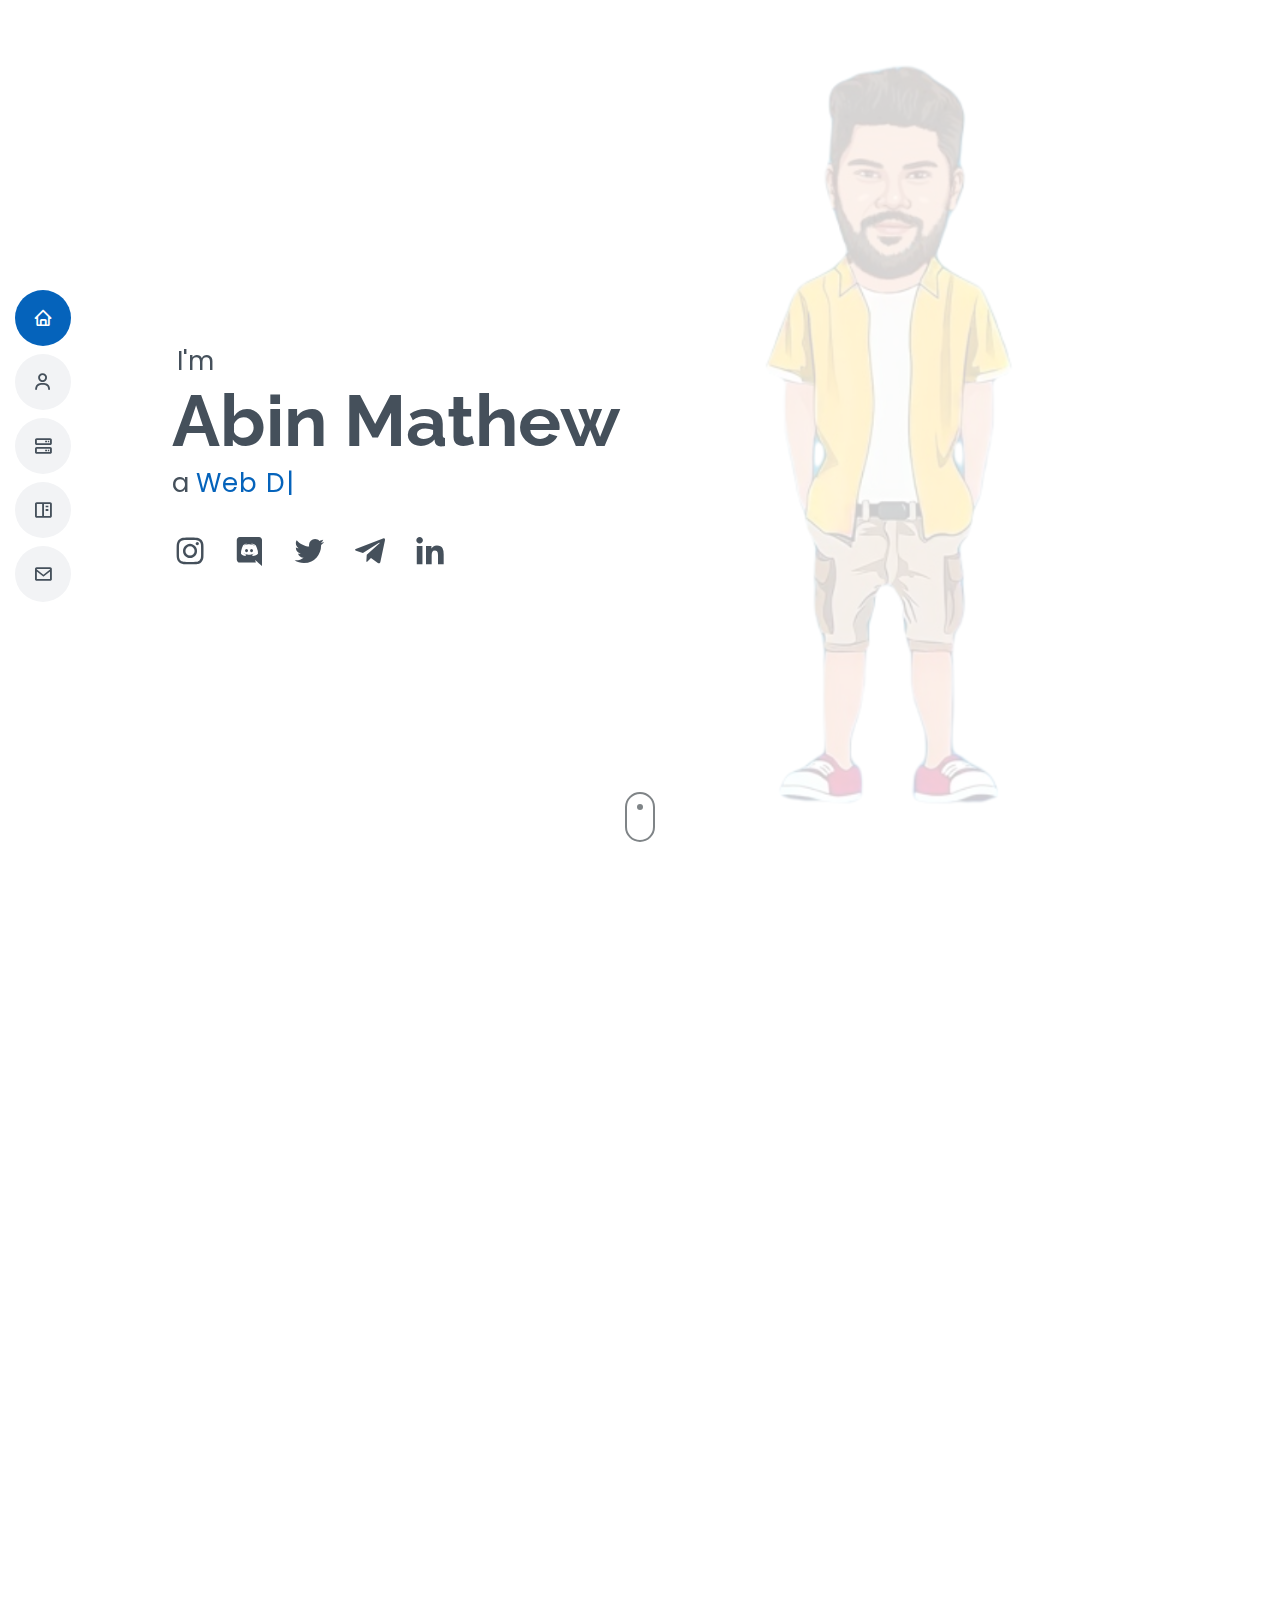
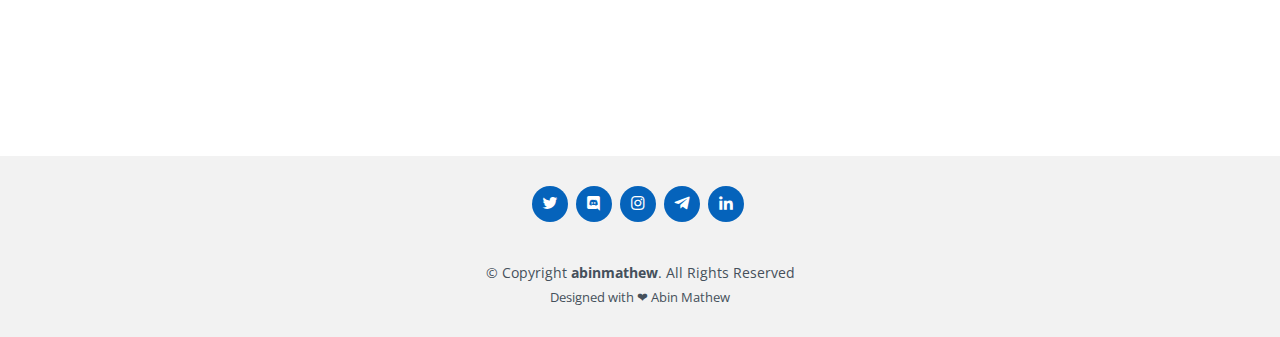
==== commit 9fdc873f: "Add files via upload" ====
--- a/index.html
+++ b/index.html
@@ -1,748 +1,381 @@
-<!DOCTYPE html>
-<html lang="en">
-
-<head>
-  <meta charset="utf-8">
-  <meta content="width=device-width, initial-scale=1.0" name="viewport">
-
-  <title>Abin Mathew | Personal Website</title>
-  <meta content="" name="description">
-  <meta content="" name="keywords">
-
-  <!-- Favicons -->
-  <link href="assets/img/favicon.png" rel="icon">
-  <link href="assets/img/apple-touch-icon.png" rel="apple-touch-icon">
-
-  <!-- Google Fonts -->
-  <link href="https://fonts.googleapis.com/css?family=Open+Sans:300,300i,400,400i,600,600i,700,700i|Raleway:300,300i,400,400i,500,500i,600,600i,700,700i|Poppins:300,300i,400,400i,500,500i,600,600i,700,700i" rel="stylesheet">
-
-  <!-- Vendor CSS Files -->
-  <link href="assets/vendor/aos/aos.css" rel="stylesheet">
-  <link href="assets/vendor/bootstrap/css/bootstrap.min.css" rel="stylesheet">
-  <link href="assets/vendor/bootstrap-icons/bootstrap-icons.css" rel="stylesheet">
-  <link href="assets/vendor/boxicons/css/boxicons.min.css" rel="stylesheet">
-  <link href="assets/vendor/glightbox/css/glightbox.min.css" rel="stylesheet">
-  <link href="assets/vendor/swiper/swiper-bundle.min.css" rel="stylesheet">
-  <link rel="stylesheet" href="https://maxcdn.bootstrapcdn.com/font-awesome/4.7.0/css/font-awesome.min.css">
-
-  <!-- Template Main CSS File -->
-  <link href="assets/css/style.css" rel="stylesheet">
-
-
-<body>
-
-  <!-- ======= Mobile nav toggle button ======= -->
-  <!-- <button type="button" class="mobile-nav-toggle d-xl-none"><i class="bi bi-list mobile-nav-toggle"></i></button> -->
-  <i class="bi bi-list mobile-nav-toggle d-xl-none"></i>
-  <!-- ======= Header ======= -->
-  <header id="header" class="d-flex flex-column justify-content-center">
-
-    <nav id="navbar" class="navbar nav-menu">
-      <ul>
-        <li><a href="#hero" class="nav-link scrollto active"><i class="bx bx-home"></i> <span>Home</span></a></li>
-        <li><a href="#about" class="nav-link scrollto"><i class="bx bx-user"></i> <span>About</span></a></li>
-        <li><a href="#resume" class="nav-link scrollto"><i class="bx bx-file-blank"></i> <span>Resume</span></a></li>
-        <li><a href="#portfolio" class="nav-link scrollto"><i class="bx bx-book-content"></i> <span>Certificates</span></a></li>
-        <li><a href="#services" class="nav-link scrollto"><i class="bx bx-server"></i> <span>Services</span></a></li>
-        <li><a href="#contact" class="nav-link scrollto"><i class="bx bx-envelope"></i> <span>Contact</span></a></li>
-      </ul>
-    </nav><!-- .nav-menu -->
-
-  </header><!-- End Header -->
-
-  <!-- ======= Hero Section ======= -->
-  <section id="hero" class="d-flex flex-column justify-content-center">
-    <div class="container" data-aos="zoom-in" data-aos-delay="100">
-      <p class="header-name">I'm</p>
-      <h1><span class= "anim">A</span><span class= "anim">b</span><span>i</span><span>n</span> <span>M</span><span>a</span><span>t</span><span>h</span><span>e</span><span>w</span></h1>
-      <p> a <span class="typed" data-typed-items="Web Developer, Java Developer, Trader, Investor"></span></p>
-
-
-      <div class="social-links">
-        <a href="https://instagram.com/abin___mathew?r=nametag" class="instagram"><i class="bx bxl-instagram"></i></a>
-        <a href="https://discord.com/users/803639948301172746" class="discord"><i class="bx bxl-discord"></i></a>
-        <a href="https://twitter.com/abinmathew_" class="twitter"><i class="bx bxl-twitter"></i></a>
-        <a href="https://github.com/abinmathew0" class="github"><i class="bx bxl-github"></i></a>
-        <a href="https://www.linkedin.com/in/abinmathew004" class="linkedin"><i class="bx bxl-linkedin"></i></a>
-      </div>
-    </div>
-
-
-    <div id="scroll" class="demo">
-  <a href="#about"><span></span></a>
- </div>
-
-  </section><!-- End Hero -->
-
-  <main id="main">
-
-    <!-- ======= About Section ======= -->
-    <section id="about" class="about">
-      <div class="container" data-aos="fade-up">
-
-        <div class="section-title">
-          <h2>About</h2>
-          <p>Magnam dolores commodi suscipit. Necessitatibus eius consequatur ex aliquid fuga eum quidem. Sit sint consectetur velit. Quisquam quos quisquam cupiditate. Et nemo qui impedit suscipit alias ea. Quia fugiat sit in iste officiis commodi quidem hic quas.</p>
-        </div>
-
-        <div class="row">
-          <div class="col-lg-4">
-            <img src="assets/img/profile-img.jpg" class="img-fluid" alt="">
-          </div>
-          <div class="col-lg-8 pt-4 pt-lg-0 content">
-            <h3>UI/UX Designer &amp; Web Developer.</h3>
-            <p class="fst-italic">
-              Lorem ipsum dolor sit amet, consectetur adipiscing elit, sed do eiusmod tempor incididunt ut labore et dolore
-              magna aliqua.
-            </p>
-            <div class="row">
-              <div class="col-lg-6">
-                <ul>
-                  <li><i class="bi bi-chevron-right"></i> <strong>Birthday:</strong> <span>1 May 1995</span></li>
-                  <li><i class="bi bi-chevron-right"></i> <strong>Website:</strong> <span>www.example.com</span></li>
-                  <li><i class="bi bi-chevron-right"></i> <strong>Phone:</strong> <span>+123 456 7890</span></li>
-                  <li><i class="bi bi-chevron-right"></i> <strong>City:</strong> <span>New York, USA</span></li>
-                </ul>
-              </div>
-              <div class="col-lg-6">
-                <ul>
-                  <li><i class="bi bi-chevron-right"></i> <strong>Age:</strong> <span>30</span></li>
-                  <li><i class="bi bi-chevron-right"></i> <strong>Degree:</strong> <span>Master</span></li>
-                  <li><i class="bi bi-chevron-right"></i> <strong>PhEmailone:</strong> <span>email@example.com</span></li>
-                  <li><i class="bi bi-chevron-right"></i> <strong>Freelance:</strong> <span>Available</span></li>
-                </ul>
-              </div>
-            </div>
-            <p>
-              Officiis eligendi itaque labore et dolorum mollitia officiis optio vero. Quisquam sunt adipisci omnis et ut. Nulla accusantium dolor incidunt officia tempore. Et eius omnis.
-              Cupiditate ut dicta maxime officiis quidem quia. Sed et consectetur qui quia repellendus itaque neque. Aliquid amet quidem ut quaerat cupiditate. Ab et eum qui repellendus omnis culpa magni laudantium dolores.
-            </p>
-          </div>
-        </div>
-
-      </div>
-    </section><!-- End About Section -->
-
-    <!-- ======= Facts Section ======= -->
-    <section id="facts" class="facts">
-      <div class="container" data-aos="fade-up">
-
-        <div class="section-title">
-          <h2>Facts</h2>
-          <p>Magnam dolores commodi suscipit. Necessitatibus eius consequatur ex aliquid fuga eum quidem. Sit sint consectetur velit. Quisquam quos quisquam cupiditate. Et nemo qui impedit suscipit alias ea. Quia fugiat sit in iste officiis commodi quidem hic quas.</p>
-        </div>
-
-        <div class="row">
-
-          <div class="col-lg-3 col-md-6">
-            <div class="count-box">
-              <i class="bi bi-emoji-smile"></i>
-              <span data-purecounter-start="0" data-purecounter-end="232" data-purecounter-duration="1" class="purecounter"></span>
-              <p>Happy Clients</p>
-            </div>
-          </div>
-
-          <div class="col-lg-3 col-md-6 mt-5 mt-md-0">
-            <div class="count-box">
-              <i class="bi bi-journal-richtext"></i>
-              <span data-purecounter-start="0" data-purecounter-end="521" data-purecounter-duration="1" class="purecounter"></span>
-              <p>Projects</p>
-            </div>
-          </div>
-
-          <div class="col-lg-3 col-md-6 mt-5 mt-lg-0">
-            <div class="count-box">
-              <i class="bi bi-headset"></i>
-              <span data-purecounter-start="0" data-purecounter-end="1463" data-purecounter-duration="1" class="purecounter"></span>
-              <p>Hours Of Support</p>
-            </div>
-          </div>
-
-          <div class="col-lg-3 col-md-6 mt-5 mt-lg-0">
-            <div class="count-box">
-              <i class="bi bi-award"></i>
-              <span data-purecounter-start="0" data-purecounter-end="25" data-purecounter-duration="1" class="purecounter"></span>
-              <p>Awards</p>
-            </div>
-          </div>
-
-        </div>
-
-      </div>
-    </section><!-- End Facts Section -->
-
-    <!-- ======= Skills Section ======= -->
-    <section id="skills" class="skills section-bg">
-      <div class="container" data-aos="fade-up">
-
-        <div class="section-title">
-          <h2>Skills</h2>
-          <!-- <p>Magnam dolores commodi suscipit. Necessitatibus eius consequatur ex aliquid fuga eum quidem. Sit sint consectetur velit. Quisquam quos quisquam cupiditate. Et nemo qui impedit suscipit alias ea. Quia fugiat sit in iste officiis commodi quidem hic quas.</p> -->
-        </div>
-
-        <div class="row skills-content">
-
-          <div class="col-lg-6">
-
-            <div class="progress">
-              <span class="skill">HTML <i class="val">100%</i></span>
-              <div class="progress-bar-wrap">
-                <div class="progress-bar" role="progressbar" aria-valuenow="100" aria-valuemin="0" aria-valuemax="100"></div>
-              </div>
-            </div>
-
-            <div class="progress">
-              <span class="skill">CSS <i class="val">90%</i></span>
-              <div class="progress-bar-wrap">
-                <div class="progress-bar" role="progressbar" aria-valuenow="90" aria-valuemin="0" aria-valuemax="100"></div>
-              </div>
-            </div>
-
-            <div class="progress">
-              <span class="skill">JavaScript <i class="val">75%</i></span>
-              <div class="progress-bar-wrap">
-                <div class="progress-bar" role="progressbar" aria-valuenow="75" aria-valuemin="0" aria-valuemax="100"></div>
-              </div>
-            </div>
-
-          </div>
-
-          <div class="col-lg-6">
-
-            <div class="progress">
-              <span class="skill">TRADING <i class="val">90%</i></span>
-              <div class="progress-bar-wrap">
-                <div class="progress-bar" role="progressbar" aria-valuenow="90" aria-valuemin="0" aria-valuemax="100"></div>
-              </div>
-            </div>
-
-            <div class="progress">
-              <span class="skill">INVESTING <i class="val">85%</i></span>
-              <div class="progress-bar-wrap">
-                <div class="progress-bar" role="progressbar" aria-valuenow="85" aria-valuemin="0" aria-valuemax="100"></div>
-              </div>
-            </div>
-
-            <div class="progress">
-              <span class="skill">JAVA <i class="val">65%</i></span>
-              <div class="progress-bar-wrap">
-                <div class="progress-bar" role="progressbar" aria-valuenow="65" aria-valuemin="0" aria-valuemax="100"></div>
-              </div>
-            </div>
-
-          </div>
-
-        </div>
-
-      </div>
-    </section><!-- End Skills Section -->
-
-    <!-- ======= Resume Section ======= -->
-    <section id="resume" class="resume">
-      <div class="container" data-aos="fade-up">
-
-        <div class="section-title">
-          <h2>Resume</h2>
-          <p>Magnam dolores commodi suscipit. Necessitatibus eius consequatur ex aliquid fuga eum quidem. Sit sint consectetur velit. Quisquam quos quisquam cupiditate. Et nemo qui impedit suscipit alias ea. Quia fugiat sit in iste officiis commodi quidem hic quas.</p>
-        </div>
-
-        <div class="row">
-          <div class="col-lg-6">
-            <h3 class="resume-title">Sumary</h3>
-            <div class="resume-item pb-0">
-              <h4>Brandon Johnson</h4>
-              <p><em>Innovative and deadline-driven Graphic Designer with 3+ years of experience designing and developing user-centered digital/print marketing material from initial concept to final, polished deliverable.</em></p>
-              <ul>
-                <li>Portland par 127,Orlando, FL</li>
-                <li>(123) 456-7891</li>
-                <li>alice.barkley@example.com</li>
-              </ul>
-            </div>
-
-            <h3 class="resume-title">Education</h3>
-            <div class="resume-item">
-              <h4>Master of Fine Arts &amp; Graphic Design</h4>
-              <h5>2015 - 2016</h5>
-              <p><em>Rochester Institute of Technology, Rochester, NY</em></p>
-              <p>Qui deserunt veniam. Et sed aliquam labore tempore sed quisquam iusto autem sit. Ea vero voluptatum qui ut dignissimos deleniti nerada porti sand markend</p>
-            </div>
-            <div class="resume-item">
-              <h4>Bachelor of Fine Arts &amp; Graphic Design</h4>
-              <h5>2010 - 2014</h5>
-              <p><em>Rochester Institute of Technology, Rochester, NY</em></p>
-              <p>Quia nobis sequi est occaecati aut. Repudiandae et iusto quae reiciendis et quis Eius vel ratione eius unde vitae rerum voluptates asperiores voluptatem Earum molestiae consequatur neque etlon sader mart dila</p>
-            </div>
-          </div>
-          <div class="col-lg-6">
-            <h3 class="resume-title">Professional Experience</h3>
-            <div class="resume-item">
-              <h4>Senior graphic design specialist</h4>
-              <h5>2019 - Present</h5>
-              <p><em>Experion, New York, NY </em></p>
-              <ul>
-                <li>Lead in the design, development, and implementation of the graphic, layout, and production communication materials</li>
-                <li>Delegate tasks to the 7 members of the design team and provide counsel on all aspects of the project. </li>
-                <li>Supervise the assessment of all graphic materials in order to ensure quality and accuracy of the design</li>
-                <li>Oversee the efficient use of production project budgets ranging from $2,000 - $25,000</li>
-              </ul>
-            </div>
-            <div class="resume-item">
-              <h4>Graphic design specialist</h4>
-              <h5>2017 - 2018</h5>
-              <p><em>Stepping Stone Advertising, New York, NY</em></p>
-              <ul>
-                <li>Developed numerous marketing programs (logos, brochures,infographics, presentations, and advertisements).</li>
-                <li>Managed up to 5 projects or tasks at a given time while under pressure</li>
-                <li>Recommended and consulted with clients on the most appropriate graphic design</li>
-                <li>Created 4+ design presentations and proposals a month for clients and account managers</li>
-              </ul>
-            </div>
-          </div>
-        </div>
-
-      </div>
-    </section><!-- End Resume Section -->
-
-    <!-- ======= Portfolio Section ======= -->
-    <section id="portfolio" class="portfolio section-bg">
-      <div class="container" data-aos="fade-up">
-
-        <div class="section-title">
-          <h2>Certificates</h2>
-          <p>Here is a collection of some certifications I have achieved throughout my life. </p>
-        </div>
-
-        <div class="row">
-          <div class="col-lg-12 d-flex justify-content-center" data-aos="fade-up" data-aos-delay="100">
-            <ul id="portfolio-flters">
-              <li data-filter="*" class="filter-active">All</li>
-              <li data-filter=".filter-app">Web Dev</li>
-              <li data-filter=".filter-card">Trading</li>
-              <li data-filter=".filter-web">Blockchain</li>
-            </ul>
-          </div>
-        </div>
-
-        <div class="row portfolio-container" data-aos="fade-up" data-aos-delay="200">
-
-          <div class="col-lg-4 col-md-6 portfolio-item filter-app">
-            <div class="portfolio-wrap">
-              <img src="assets/img/certificates/Web-dev.png" class="img-fluid" alt="">
-              <div class="portfolio-info">
-                <h4>App 1</h4>
-                <p>App</p>
-                <div class="portfolio-links">
-                  <a href="assets/img/portfolio/portfolio-1.jpg" data-gallery="portfolioGallery" class="portfolio-lightbox" title="App 1"><i class="bx bx-plus"></i></a>
-                  <a href="portfolio-details.html" class="portfolio-details-lightbox" data-glightbox="type: external" title="Portfolio Details"><i class="bx bx-link"></i></a>
-                </div>
-              </div>
-            </div>
-          </div>
-
-          <div class="col-lg-4 col-md-6 portfolio-item filter-web">
-            <div class="portfolio-wrap">
-              <img src="assets/img/portfolio/portfolio-2.jpg" class="img-fluid" alt="">
-              <div class="portfolio-info">
-                <h4>Web 3</h4>
-                <p>Web</p>
-                <div class="portfolio-links">
-                  <a href="assets/img/portfolio/portfolio-2.jpg" data-gallery="portfolioGallery" class="portfolio-lightbox" title="Web 3"><i class="bx bx-plus"></i></a>
-                  <a href="portfolio-details.html" class="portfolio-details-lightbox" data-glightbox="type: external" title="Portfolio Details"><i class="bx bx-link"></i></a>
-                </div>
-              </div>
-            </div>
-          </div>
-
-          <div class="col-lg-4 col-md-6 portfolio-item filter-app">
-            <div class="portfolio-wrap">
-              <img src="assets/img/portfolio/portfolio-3.jpg" class="img-fluid" alt="">
-              <div class="portfolio-info">
-                <h4>App 2</h4>
-                <p>App</p>
-                <div class="portfolio-links">
-                  <a href="assets/img/portfolio/portfolio-3.jpg" data-gallery="portfolioGallery" class="portfolio-lightbox" title="App 2"><i class="bx bx-plus"></i></a>
-                  <a href="portfolio-details.html" class="portfolio-details-lightbox" data-glightbox="type: external" title="Portfolio Details"><i class="bx bx-link"></i></a>
-                </div>
-              </div>
-            </div>
-          </div>
-
-          <div class="col-lg-4 col-md-6 portfolio-item filter-card">
-            <div class="portfolio-wrap">
-              <img src="assets/img/portfolio/portfolio-4.jpg" class="img-fluid" alt="">
-              <div class="portfolio-info">
-                <h4>Card 2</h4>
-                <p>Card</p>
-                <div class="portfolio-links">
-                  <a href="assets/img/portfolio/portfolio-4.jpg" data-gallery="portfolioGallery" class="portfolio-lightbox" title="Card 2"><i class="bx bx-plus"></i></a>
-                  <a href="portfolio-details.html" class="portfolio-details-lightbox" data-glightbox="type: external" title="Portfolio Details"><i class="bx bx-link"></i></a>
-                </div>
-              </div>
-            </div>
-          </div>
-
-          <div class="col-lg-4 col-md-6 portfolio-item filter-web">
-            <div class="portfolio-wrap">
-              <img src="assets/img/portfolio/portfolio-5.jpg" class="img-fluid" alt="">
-              <div class="portfolio-info">
-                <h4>Web 2</h4>
-                <p>Web</p>
-                <div class="portfolio-links">
-                  <a href="assets/img/portfolio/portfolio-5.jpg" data-gallery="portfolioGallery" class="portfolio-lightbox" title="Web 2"><i class="bx bx-plus"></i></a>
-                  <a href="portfolio-details.html" class="portfolio-details-lightbox" data-glightbox="type: external" title="Portfolio Details"><i class="bx bx-link"></i></a>
-                </div>
-              </div>
-            </div>
-          </div>
-
-          <div class="col-lg-4 col-md-6 portfolio-item filter-app">
-            <div class="portfolio-wrap">
-              <img src="assets/img/portfolio/portfolio-6.jpg" class="img-fluid" alt="">
-              <div class="portfolio-info">
-                <h4>App 3</h4>
-                <p>App</p>
-                <div class="portfolio-links">
-                  <a href="assets/img/portfolio/portfolio-6.jpg" data-gallery="portfolioGallery" class="portfolio-lightbox" title="App 3"><i class="bx bx-plus"></i></a>
-                  <a href="portfolio-details.html" class="portfolio-details-lightbox" data-glightbox="type: external" title="Portfolio Details"><i class="bx bx-link"></i></a>
-                </div>
-              </div>
-            </div>
-          </div>
-
-          <div class="col-lg-4 col-md-6 portfolio-item filter-card">
-            <div class="portfolio-wrap">
-              <img src="assets/img/portfolio/portfolio-7.jpg" class="img-fluid" alt="">
-              <div class="portfolio-info">
-                <h4>Card 1</h4>
-                <p>Card</p>
-                <div class="portfolio-links">
-                  <a href="assets/img/portfolio/portfolio-7.jpg" data-gallery="portfolioGallery" class="portfolio-lightbox" title="Card 1"><i class="bx bx-plus"></i></a>
-                  <a href="portfolio-details.html" class="portfolio-details-lightbox" data-glightbox="type: external" title="Portfolio Details"><i class="bx bx-link"></i></a>
-                </div>
-              </div>
-            </div>
-          </div>
-
-          <div class="col-lg-4 col-md-6 portfolio-item filter-card">
-            <div class="portfolio-wrap">
-              <img src="assets/img/portfolio/portfolio-8.jpg" class="img-fluid" alt="">
-              <div class="portfolio-info">
-                <h4>Card 3</h4>
-                <p>Card</p>
-                <div class="portfolio-links">
-                  <a href="assets/img/portfolio/portfolio-8.jpg" data-gallery="portfolioGallery" class="portfolio-lightbox" title="Card 3"><i class="bx bx-plus"></i></a>
-                  <a href="portfolio-details.html" class="portfolio-details-lightbox" data-glightbox="type: external" title="Portfolio Details"><i class="bx bx-link"></i></a>
-                </div>
-              </div>
-            </div>
-          </div>
-
-          <div class="col-lg-4 col-md-6 portfolio-item filter-web">
-            <div class="portfolio-wrap">
-              <img src="assets/img/portfolio/portfolio-9.jpg" class="img-fluid" alt="">
-              <div class="portfolio-info">
-                <h4>Web 3</h4>
-                <p>Web</p>
-                <div class="portfolio-links">
-                  <a href="assets/img/portfolio/portfolio-9.jpg" data-gallery="portfolioGallery" class="portfolio-lightbox" title="Web 3"><i class="bx bx-plus"></i></a>
-                  <a href="portfolio-details.html" class="portfolio-details-lightbox" data-glightbox="type: external" title="Portfolio Details"><i class="bx bx-link"></i></a>
-                </div>
-              </div>
-            </div>
-          </div>
-
-        </div>
-
-      </div>
-    </section><!-- End Portfolio Section -->
-
-    <!-- ======= Services Section ======= -->
-    <section id="services" class="services">
-      <div class="container" data-aos="fade-up">
-
-        <div class="section-title">
-          <h2>Services</h2>
-          <p>Magnam dolores commodi suscipit. Necessitatibus eius consequatur ex aliquid fuga eum quidem. Sit sint consectetur velit. Quisquam quos quisquam cupiditate. Et nemo qui impedit suscipit alias ea. Quia fugiat sit in iste officiis commodi quidem hic quas.</p>
-        </div>
-
-        <div class="row">
-
-          <div class="col-lg-4 col-md-6 d-flex align-items-stretch" data-aos="zoom-in" data-aos-delay="100">
-            <div class="icon-box iconbox-blue">
-              <div class="icon">
-                <svg width="100" height="100" viewBox="0 0 600 600" xmlns="http://www.w3.org/2000/svg">
-                  <path stroke="none" stroke-width="0" fill="#f5f5f5" d="M300,521.0016835830174C376.1290562159157,517.8887921683347,466.0731472004068,529.7835943286574,510.70327084640275,468.03025145048787C554.3714126377745,407.6079735673963,508.03601936045806,328.9844924480964,491.2728898941984,256.3432110539036C474.5976632858925,184.082847569629,479.9380746630129,96.60480741107993,416.23090153303,58.64404602377083C348.86323505073057,18.502131276798302,261.93793281208167,40.57373210992963,193.5410806939664,78.93577620505333C130.42746243093433,114.334589627462,98.30271207620316,179.96522072025542,76.75703585869454,249.04625023123273C51.97151888228291,328.5150500222984,13.704378332031375,421.85034740162234,66.52175969318436,486.19268352777647C119.04800174914682,550.1803526380478,217.28368757567262,524.383925680826,300,521.0016835830174"></path>
-                </svg>
-                <i class="bx bxl-dribbble"></i>
-              </div>
-              <h4><a href="">Lorem Ipsum</a></h4>
-              <p>Voluptatum deleniti atque corrupti quos dolores et quas molestias excepturi</p>
-            </div>
-          </div>
-
-          <div class="col-lg-4 col-md-6 d-flex align-items-stretch mt-4 mt-md-0" data-aos="zoom-in" data-aos-delay="200">
-            <div class="icon-box iconbox-orange ">
-              <div class="icon">
-                <svg width="100" height="100" viewBox="0 0 600 600" xmlns="http://www.w3.org/2000/svg">
-                  <path stroke="none" stroke-width="0" fill="#f5f5f5" d="M300,582.0697525312426C382.5290701553225,586.8405444964366,449.9789794690241,525.3245884688669,502.5850820975895,461.55621195738473C556.606425686781,396.0723002908107,615.8543463187945,314.28637112970534,586.6730223649479,234.56875336149918C558.9533121215079,158.8439757836574,454.9685369536778,164.00468322053177,381.49747125262974,130.76875717737553C312.15926192815925,99.40240125094834,248.97055460311594,18.661163978235184,179.8680185752513,50.54337015887873C110.5421016452524,82.52863877960104,119.82277516462835,180.83849132639028,109.12597500060166,256.43424936330496C100.08760227029461,320.3096726198365,92.17705696193138,384.0621239912766,124.79988738764834,439.7174275375508C164.83382741302287,508.01625554203684,220.96474134820875,577.5009287672846,300,582.0697525312426"></path>
-                </svg>
-                <i class="bx bx-file"></i>
-              </div>
-              <h4><a href="">Sed Perspiciatis</a></h4>
-              <p>Duis aute irure dolor in reprehenderit in voluptate velit esse cillum dolore</p>
-            </div>
-          </div>
-
-          <div class="col-lg-4 col-md-6 d-flex align-items-stretch mt-4 mt-lg-0" data-aos="zoom-in" data-aos-delay="300">
-            <div class="icon-box iconbox-pink">
-              <div class="icon">
-                <svg width="100" height="100" viewBox="0 0 600 600" xmlns="http://www.w3.org/2000/svg">
-                  <path stroke="none" stroke-width="0" fill="#f5f5f5" d="M300,541.5067337569781C382.14930387511276,545.0595476570109,479.8736841581634,548.3450877840088,526.4010558755058,480.5488172755941C571.5218469581645,414.80211281144784,517.5187510058486,332.0715597781072,496.52539010469104,255.14436215662573C477.37192572678356,184.95920475031193,473.57363656557914,105.61284051026155,413.0603344069578,65.22779650032875C343.27470386102294,18.654635553484475,251.2091493199835,5.337323636656869,175.0934190732945,40.62881213300186C97.87086631185822,76.43348514350839,51.98124368387456,156.15599469081315,36.44837278890362,239.84606092416172C21.716077023791087,319.22268207091537,43.775223500013084,401.1760424656574,96.891909868211,461.97329694683043C147.22146801428983,519.5804099606455,223.5754009179313,538.201503339737,300,541.5067337569781"></path>
-                </svg>
-                <i class="bx bx-tachometer"></i>
-              </div>
-              <h4><a href="">Magni Dolores</a></h4>
-              <p>Excepteur sint occaecat cupidatat non proident, sunt in culpa qui officia</p>
-            </div>
-          </div>
-
-          <div class="col-lg-4 col-md-6 d-flex align-items-stretch mt-4" data-aos="zoom-in" data-aos-delay="100">
-            <div class="icon-box iconbox-yellow">
-              <div class="icon">
-                <svg width="100" height="100" viewBox="0 0 600 600" xmlns="http://www.w3.org/2000/svg">
-                  <path stroke="none" stroke-width="0" fill="#f5f5f5" d="M300,503.46388370962813C374.79870501325706,506.71871716319447,464.8034551963731,527.1746412648533,510.4981551193396,467.86667711651364C555.9287308511215,408.9015244558933,512.6030010748507,327.5744911775523,490.211057578863,256.5855673507754C471.097692560561,195.9906835881958,447.69079081568157,138.11976852964426,395.19560036434837,102.3242989838813C329.3053358748298,57.3949838291264,248.02791733380457,8.279543830951368,175.87071277845988,42.242879143198664C103.41431057327972,76.34704239035025,93.79494320519305,170.9812938413882,81.28167332365135,250.07896920659033C70.17666984294237,320.27484674793965,64.84698225790005,396.69656628748305,111.28512138212992,450.4950937839243C156.20124167950087,502.5303643271138,231.32542653798444,500.4755392045468,300,503.46388370962813"></path>
-                </svg>
-                <i class="bx bx-layer"></i>
-              </div>
-              <h4><a href="">Nemo Enim</a></h4>
-              <p>At vero eos et accusamus et iusto odio dignissimos ducimus qui blanditiis</p>
-            </div>
-          </div>
-
-          <div class="col-lg-4 col-md-6 d-flex align-items-stretch mt-4" data-aos="zoom-in" data-aos-delay="200">
-            <div class="icon-box iconbox-red">
-              <div class="icon">
-                <svg width="100" height="100" viewBox="0 0 600 600" xmlns="http://www.w3.org/2000/svg">
-                  <path stroke="none" stroke-width="0" fill="#f5f5f5" d="M300,532.3542879108572C369.38199826031484,532.3153073249985,429.10787420159085,491.63046689027357,474.5244479745417,439.17860296908856C522.8885846962883,383.3225815378663,569.1668002868075,314.3205725914397,550.7432151929288,242.7694973846089C532.6665558377875,172.5657663291529,456.2379748765914,142.6223662098291,390.3689995646985,112.34683881706744C326.66090330228417,83.06452184765237,258.84405631176094,53.51806209861945,193.32584062364296,78.48882559362697C121.61183558270385,105.82097193414197,62.805066853699245,167.19869350419734,48.57481801355237,242.6138429142374C34.843463184063346,315.3850353017275,76.69343916112496,383.4422959591041,125.22947124332185,439.3748458443577C170.7312796277747,491.8107796887764,230.57421082200815,532.3932930995766,300,532.3542879108572"></path>
-                </svg>
-                <i class="bx bx-slideshow"></i>
-              </div>
-              <h4><a href="">Dele Cardo</a></h4>
-              <p>Quis consequatur saepe eligendi voluptatem consequatur dolor consequuntur</p>
-            </div>
-          </div>
-
-          <div class="col-lg-4 col-md-6 d-flex align-items-stretch mt-4" data-aos="zoom-in" data-aos-delay="300">
-            <div class="icon-box iconbox-teal">
-              <div class="icon">
-                <svg width="100" height="100" viewBox="0 0 600 600" xmlns="http://www.w3.org/2000/svg">
-                  <path stroke="none" stroke-width="0" fill="#f5f5f5" d="M300,566.797414625762C385.7384707136149,576.1784315230908,478.7894351017131,552.8928747891023,531.9192734346935,484.94944893311C584.6109503024035,417.5663521118492,582.489472248146,322.67544863468447,553.9536738515405,242.03673114598146C529.1557734026468,171.96086150256528,465.24506316201064,127.66468636344209,395.9583748389544,100.7403814666027C334.2173773831606,76.7482773500951,269.4350130405921,84.62216499799875,207.1952322260088,107.2889140133804C132.92018162631612,134.33871894543012,41.79353780512637,160.00259165414826,22.644507872594943,236.69541883565114C3.319112789854554,314.0945973066697,72.72355303640163,379.243833228382,124.04198916343866,440.3218312028393C172.9286146004772,498.5055451809895,224.45579914871206,558.5317968840102,300,566.797414625762"></path>
-                </svg>
-                <i class="bx bx-arch"></i>
-              </div>
-              <h4><a href="">Divera Don</a></h4>
-              <p>Modi nostrum vel laborum. Porro fugit error sit minus sapiente sit aspernatur</p>
-            </div>
-          </div>
-
-        </div>
-
-      </div>
-    </section><!-- End Services Section -->
-
-    <!-- ======= Testimonials Section ======= -->
-    <section id="testimonials" class="testimonials section-bg">
-      <div class="container" data-aos="fade-up">
-
-        <div class="section-title">
-          <h2>Testimonials</h2>
-        </div>
-
-        <div class="testimonials-slider swiper" data-aos="fade-up" data-aos-delay="100">
-          <div class="swiper-wrapper">
-
-            <div class="swiper-slide">
-              <div class="testimonial-item">
-                <img src="assets/img/testimonials/testimonials-1.jpg" class="testimonial-img" alt="">
-                <h3>Saul Goodman</h3>
-                <h4>Ceo &amp; Founder</h4>
-                <p>
-                  <i class="bx bxs-quote-alt-left quote-icon-left"></i>
-                  Proin iaculis purus consequat sem cure digni ssim donec porttitora entum suscipit rhoncus. Accusantium quam, ultricies eget id, aliquam eget nibh et. Maecen aliquam, risus at semper.
-                  <i class="bx bxs-quote-alt-right quote-icon-right"></i>
-                </p>
-              </div>
-            </div><!-- End testimonial item -->
-
-            <div class="swiper-slide">
-              <div class="testimonial-item">
-                <img src="assets/img/testimonials/testimonials-2.jpg" class="testimonial-img" alt="">
-                <h3>Sara Wilsson</h3>
-                <h4>Designer</h4>
-                <p>
-                  <i class="bx bxs-quote-alt-left quote-icon-left"></i>
-                  Export tempor illum tamen malis malis eram quae irure esse labore quem cillum quid cillum eram malis quorum velit fore eram velit sunt aliqua noster fugiat irure amet legam anim culpa.
-                  <i class="bx bxs-quote-alt-right quote-icon-right"></i>
-                </p>
-              </div>
-            </div><!-- End testimonial item -->
-
-            <div class="swiper-slide">
-              <div class="testimonial-item">
-                <img src="assets/img/testimonials/testimonials-3.jpg" class="testimonial-img" alt="">
-                <h3>Jena Karlis</h3>
-                <h4>Store Owner</h4>
-                <p>
-                  <i class="bx bxs-quote-alt-left quote-icon-left"></i>
-                  Enim nisi quem export duis labore cillum quae magna enim sint quorum nulla quem veniam duis minim tempor labore quem eram duis noster aute amet eram fore quis sint minim.
-                  <i class="bx bxs-quote-alt-right quote-icon-right"></i>
-                </p>
-              </div>
-            </div><!-- End testimonial item -->
-
-            <div class="swiper-slide">
-              <div class="testimonial-item">
-                <img src="assets/img/testimonials/testimonials-4.jpg" class="testimonial-img" alt="">
-                <h3>Matt Brandon</h3>
-                <h4>Freelancer</h4>
-                <p>
-                  <i class="bx bxs-quote-alt-left quote-icon-left"></i>
-                  Fugiat enim eram quae cillum dolore dolor amet nulla culpa multos export minim fugiat minim velit minim dolor enim duis veniam ipsum anim magna sunt elit fore quem dolore labore illum veniam.
-                  <i class="bx bxs-quote-alt-right quote-icon-right"></i>
-                </p>
-              </div>
-            </div><!-- End testimonial item -->
-
-            <div class="swiper-slide">
-              <div class="testimonial-item">
-                <img src="assets/img/testimonials/testimonials-5.jpg" class="testimonial-img" alt="">
-                <h3>John Larson</h3>
-                <h4>Entrepreneur</h4>
-                <p>
-                  <i class="bx bxs-quote-alt-left quote-icon-left"></i>
-                  Quis quorum aliqua sint quem legam fore sunt eram irure aliqua veniam tempor noster veniam enim culpa labore duis sunt culpa nulla illum cillum fugiat legam esse veniam culpa fore nisi cillum quid.
-                  <i class="bx bxs-quote-alt-right quote-icon-right"></i>
-                </p>
-              </div>
-            </div><!-- End testimonial item -->
-
-          </div>
-          <div class="swiper-pagination"></div>
-        </div>
-
-      </div>
-    </section><!-- End Testimonials Section -->
-
-    <!-- ======= Contact Section ======= -->
-    <section id="contact" class="contact">
-      <div class="container" data-aos="fade-up">
-
-        <div class="section-title">
-          <h2>Contact</h2>
-        </div>
-
-        <div class="row mt-1">
-
-          <div class="col-lg-4">
-            <div class="info">
-              <div class="address">
-                <i class="bi bi-geo-alt"></i>
-                <h4>Location:</h4>
-                <p>A108 Adam Street, New York, NY 535022</p>
-              </div>
-
-              <div class="email">
-                <i class="bi bi-envelope"></i>
-                <h4>Email:</h4>
-                <p>info@example.com</p>
-              </div>
-
-              <div class="phone">
-                <i class="bi bi-phone"></i>
-                <h4>Call:</h4>
-                <p>+1 5589 55488 55s</p>
-              </div>
-
-            </div>
-
-          </div>
-
-          <div class="col-lg-8 mt-5 mt-lg-0">
-
-            <form action="forms/contact.php" method="post" role="form" class="php-email-form">
-              <div class="row">
-                <div class="col-md-6 form-group">
-                  <input type="text" name="name" class="form-control" id="name" placeholder="Your Name" required>
-                </div>
-                <div class="col-md-6 form-group mt-3 mt-md-0">
-                  <input type="email" class="form-control" name="email" id="email" placeholder="Your Email" required>
-                </div>
-              </div>
-              <div class="form-group mt-3">
-                <input type="text" class="form-control" name="subject" id="subject" placeholder="Subject" required>
-              </div>
-              <div class="form-group mt-3">
-                <textarea class="form-control" name="message" rows="5" placeholder="Message" required></textarea>
-              </div>
-              <div class="my-3">
-                <div class="loading">Loading</div>
-                <div class="error-message"></div>
-                <div class="sent-message">Your message has been sent. Thank you!</div>
-              </div>
-              <div class="text-center"><button type="submit">Send Message</button></div>
-            </form>
-
-          </div>
-
-        </div>
-
-      </div>
-    </section><!-- End Contact Section -->
-
-  </main><!-- End #main -->
-
-  <!-- ======= Footer ======= -->
-  <footer id="footer">
-    <div class="container">
-      <h3>Brandon Johnson</h3>
-      <p>Et aut eum quis fuga eos sunt ipsa nihil. Labore corporis magni eligendi fuga maxime saepe commodi placeat.</p>
-      <div class="social-links">
-        <a href="#" class="twitter"><i class="bx bxl-twitter"></i></a>
-        <a href="#" class="facebook"><i class="bx bxl-facebook"></i></a>
-        <a href="#" class="instagram"><i class="bx bxl-instagram"></i></a>
-        <a href="#" class="google-plus"><i class="bx bxl-skype"></i></a>
-        <a href="#" class="linkedin"><i class="bx bxl-linkedin"></i></a>
-      </div>
-      <div class="copyright">
-        &copy; Copyright <strong><span>MyResume</span></strong>. All Rights Reserved
-      </div>
-      <div class="credits">
-        <!-- All the links in the footer should remain intact. -->
-        <!-- You can delete the links only if you purchased the pro version. -->
-        <!-- Licensing information: [license-url] -->
-        <!-- Purchase the pro version with working PHP/AJAX contact form: https://bootstrapmade.com/free-html-bootstrap-template-my-resume/ -->
-        Designed by <a href="https://bootstrapmade.com/">BootstrapMade</a>
-      </div>
-    </div>
-  </footer><!-- End Footer -->
-
-  <div id="preloader"></div>
-  <a href="#" class="back-to-top d-flex align-items-center justify-content-center"><i class="bi bi-arrow-up-short"></i></a>
-
-  <!-- Vendor JS Files -->
-  <script src="assets/vendor/purecounter/purecounter_vanilla.js"></script>
-  <script src="assets/vendor/aos/aos.js"></script>
-  <script src="assets/vendor/bootstrap/js/bootstrap.bundle.min.js"></script>
-  <script src="assets/vendor/glightbox/js/glightbox.min.js"></script>
-  <script src="assets/vendor/isotope-layout/isotope.pkgd.min.js"></script>
-  <script src="assets/vendor/swiper/swiper-bundle.min.js"></script>
-  <script src="assets/vendor/typed.js/typed.min.js"></script>
-  <script src="assets/vendor/waypoints/noframework.waypoints.js"></script>
-  <script src="assets/vendor/php-email-form/validate.js"></script>
-
-  <!-- Template Main JS File -->
-  <script src="assets/js/main.js"></script>
-
-</body>
-
-</html>
+<!DOCTYPE html>
+<html lang="en">
+
+<head>
+  <meta charset="utf-8">
+  <meta content="width=device-width, initial-scale=1.0" name="viewport">
+
+  <title>Abin Mathew | Personal Website</title>
+  <meta content="" name="description">
+  <meta content="" name="keywords">
+
+  <!-- Favicons -->
+  <link href="assets/img/favicon.png" rel="icon">
+  <link href="assets/img/apple-touch-icon.png" rel="apple-touch-icon">
+
+  <!-- Google Fonts -->
+  <link href="https://fonts.googleapis.com/css?family=Open+Sans:300,300i,400,400i,600,600i,700,700i|Raleway:300,300i,400,400i,500,500i,600,600i,700,700i|Poppins:300,300i,400,400i,500,500i,600,600i,700,700i" rel="stylesheet">
+
+  <!-- Vendor CSS Files -->
+  <link href="assets/vendor/aos/aos.css" rel="stylesheet">
+  <link href="assets/vendor/bootstrap/css/bootstrap.min.css" rel="stylesheet">
+  <link href="assets/vendor/bootstrap-icons/bootstrap-icons.css" rel="stylesheet">
+  <link href="assets/vendor/boxicons/css/boxicons.min.css" rel="stylesheet">
+  <link href="assets/vendor/glightbox/css/glightbox.min.css" rel="stylesheet">
+  <link href="assets/vendor/swiper/swiper-bundle.min.css" rel="stylesheet">
+  <link rel="stylesheet" href="https://maxcdn.bootstrapcdn.com/font-awesome/4.7.0/css/font-awesome.min.css">
+
+  <!-- Template Main CSS File -->
+  <link href="assets/css/style.css" rel="stylesheet">
+
+
+<body>
+
+  <!-- ======= Mobile nav toggle button ======= -->
+  <!-- <button type="button" class="mobile-nav-toggle d-xl-none"><i class="bi bi-list mobile-nav-toggle"></i></button> -->
+  <i class="bi bi-list mobile-nav-toggle d-xl-none"></i>
+  <!-- ======= Header ======= -->
+  <header id="header" class="d-flex flex-column justify-content-center">
+
+    <nav id="navbar" class="navbar nav-menu">
+      <ul>
+        <li><a href="#hero" class="nav-link scrollto active"><i class="bx bx-home"></i> <span>Home</span></a></li>
+        <li><a href="#about" class="nav-link scrollto"><i class="bx bx-user"></i> <span>About</span></a></li>
+    <!--    <li><a href="#resume" class="nav-link scrollto"><i class="bx bx-file-blank"></i> <span>Resume</span></a></li>    -->
+     <li><a href="#skills" class="nav-link scrollto"><i class="bx bx-server"></i> <span>Skills</span></a></li>
+        <li><a href="#portfolio" class="nav-link scrollto"><i class="bx bx-book-content"></i> <span>Certificates</span></a></li>
+       
+        <li><a href="#contact" class="nav-link scrollto"><i class="bx bx-envelope"></i> <span>Contact</span></a></li>
+      </ul>
+    </nav><!-- .nav-menu -->
+
+  </header><!-- End Header -->
+
+  <!-- ======= Hero Section ======= -->
+  <section id="hero" class="d-flex flex-column justify-content-center">
+    <div class="container" data-aos="zoom-in" data-aos-delay="100">
+      <p class="header-name">I'm</p>
+      <h1><span class= "anim">A</span><span class= "anim">b</span><span>i</span><span>n</span> <span>M</span><span>a</span><span>t</span><span>h</span><span>e</span><span>w</span></h1>
+      <p> a <span class="typed" data-typed-items="Web Developer, Java Programmer, Trader"></span></p>
+
+
+      <div class="social-links">
+        <a href="https://instagram.com/abin___mathew?r=nametag" class="instagram"><i class="bx bxl-instagram"></i></a>
+        <a href="https://discord.com/users/803639948301172746" class="discord"><i class="bx bxl-discord"></i></a>
+        <a href="https://twitter.com/abinmathew_" class="twitter"><i class="bx bxl-twitter"></i></a>
+         <a href="https://t.me/@abin_mathew0" class="telegram"><i class="bx bxl-telegram"></i></a>
+        <a href="https://www.linkedin.com/in/abinmathew004" class="linkedin"><i class="bx bxl-linkedin"></i></a>
+      </div>
+    </div>
+
+
+    <div id="scroll" class="demo">
+  <a href="#about"><span></span></a>
+ </div>
+ 
+  </section><!-- End Hero -->
+
+  <main id="main">
+
+    <!-- ======= About Section ======= -->
+    <section id="about" class="about">
+      <div class="container" data-aos="fade-up">
+
+        <div class="section-title">
+          <h2>Me, Myself and I</h2>
+          
+        </div>
+
+        <div class="row">
+          <div class="col-lg-4">
+          <img src="assets/img/profile-img.jpg" class="img-fluid" alt="">
+          </div>
+          <div class="col-lg-6 pt-4 pt-lg-0 content">
+            
+            <div class="row">
+              <div class="col-lg-6">
+              </div>
+            </div>
+            <p class= "abt-description"><br><br>I'm a tech enthusiast with a passion for new technologies, including blockchain, and have always been in awe of its power to shape the world. I have a knack for devising new ways to make the world better and love trying new things. I believe in the future of technology, blockchain, crypto, and the metaverse. also, I see the world through an entrepreneurial lens. And love exploring new ideas and investments. I'm a stock market trader, web developer, programmer, and Hacker 💀.</p>
+          </div>
+        </div>
+
+      </div>
+    </section><!-- End About Section -->
+
+
+    <!-- ======= Skills Section ======= -->
+    <section id="skills" class="skills section-bg">
+      <div class="container" data-aos="fade-up">
+
+        <div class="section-title">
+          <h2>Skills</h2>
+          
+        </div>
+
+        <div class="row skills-content">
+
+          <div class="col-lg-6">
+
+            <div class="progress">
+              <span class="skill">HTML <i class="val">100%</i></span>
+              <div class="progress-bar-wrap">
+                <div class="progress-bar" role="progressbar" aria-valuenow="100" aria-valuemin="0" aria-valuemax="100"></div>
+              </div>
+            </div>
+
+            <div class="progress">
+              <span class="skill">CSS <i class="val">90%</i></span>
+              <div class="progress-bar-wrap">
+                <div class="progress-bar" role="progressbar" aria-valuenow="90" aria-valuemin="0" aria-valuemax="100"></div>
+              </div>
+            </div>
+
+            <div class="progress">
+              <span class="skill">JavaScript <i class="val">75%</i></span>
+              <div class="progress-bar-wrap">
+                <div class="progress-bar" role="progressbar" aria-valuenow="75" aria-valuemin="0" aria-valuemax="100"></div>
+              </div>
+            </div>
+
+          </div>
+
+          <div class="col-lg-6">
+
+            <div class="progress">
+              <span class="skill">TRADING <i class="val">90%</i></span>
+              <div class="progress-bar-wrap">
+                <div class="progress-bar" role="progressbar" aria-valuenow="90" aria-valuemin="0" aria-valuemax="100"></div>
+              </div>
+            </div>
+
+            <div class="progress">
+              <span class="skill">INVESTING <i class="val">85%</i></span>
+              <div class="progress-bar-wrap">
+                <div class="progress-bar" role="progressbar" aria-valuenow="85" aria-valuemin="0" aria-valuemax="100"></div>
+              </div>
+            </div>
+
+            <div class="progress">
+              <span class="skill">JAVA <i class="val">65%</i></span>
+              <div class="progress-bar-wrap">
+                <div class="progress-bar" role="progressbar" aria-valuenow="65" aria-valuemin="0" aria-valuemax="100"></div>
+              </div>
+            </div>
+
+          </div>
+
+        </div>
+
+      </div>
+    </section><!-- End Skills Section -->
+
+    <!-- ======= Portfolio Section ======= -->
+    <section id="portfolio" class="portfolio section-bg">
+      <div class="container" data-aos="fade-up">
+
+        <div class="section-title">
+          <h2>Certificates</h2>
+          <p>Here is a collection of some certifications I have achieved. </p>
+        </div>
+
+        <div class="row">
+          <div class="col-lg-12 d-flex justify-content-center" data-aos="fade-up" data-aos-delay="100">
+            <ul id="portfolio-flters">
+              <li data-filter="*" class="filter-active">All</li>
+              <li data-filter=".filter-app">Web Dev</li>
+              <li data-filter=".filter-card">Trading</li>
+              <li data-filter=".filter-web">Blockchain</li>
+            </ul>
+          </div>
+        </div>
+
+        <div class="row portfolio-container" data-aos="fade-up" data-aos-delay="200">
+
+          <div class="col-lg-4 col-md-6 portfolio-item filter-app">
+            <div class="portfolio-wrap">
+              <img src="assets/img/certificates/Web-dev.png" class="img-fluid" alt="">
+              <div class="portfolio-info">
+                <h4>Udemy Certificate</h4>
+                <p>Web Dev</p>
+                <div class="portfolio-links">
+                  <a href="assets/img/certificates/Web-dev.png" data-gallery="portfolioGallery" class="portfolio-lightbox" title="Web Development"><i class="bx bx-plus"></i></a>
+                  
+                </div>
+              </div>
+            </div>
+          </div>
+
+          <div class="col-lg-4 col-md-6 portfolio-item filter-web">
+            <div class="portfolio-wrap">
+              <img src="assets/img/certificates/Abin Mathew.jpg" class="img-fluid" alt="">
+              <div class="portfolio-info">
+                <h4>Blockchain Certificate</h4>
+                <p>Blockchain</p>
+                <div class="portfolio-links">
+                  <a href="assets/img/certificates/Abin Mathew.jpg" data-gallery="portfolioGallery" class="portfolio-lightbox" title="Blockchain"><i class="bx bx-plus"></i></a>
+                  
+                </div>
+              </div>
+            </div>
+          </div>
+
+
+          <div class="col-lg-4 col-md-6 portfolio-item filter-card">
+            <div class="portfolio-wrap">
+              <img src="assets/img/certificates/IMG_4320.jpg" class="img-fluid" alt="">
+              <div class="portfolio-info">
+                <h4>Varsity Certificate</h4>
+                <p>Trading</p>
+                <div class="portfolio-links">
+                  <a href="assets/img/certificates/IMG_4320.jpg" data-gallery="portfolioGallery" class="portfolio-lightbox" title="Trading"><i class="bx bx-plus"></i></a>
+                  
+                </div>
+              </div>
+            </div>
+          </div>
+
+          <div class="col-lg-4 col-md-6 portfolio-item filter-web">
+            <div class="portfolio-wrap">
+              <img src="assets/img/certificates/Blockchain.png" class="img-fluid" alt="">
+              <div class="portfolio-info">
+                <h4>Blockchain Development</h4>
+                <p>Blockchain</p>
+                <div class="portfolio-links">
+                  <a href="assets/img/certificates/Blockchain.png" data-gallery="portfolioGallery" class="portfolio-lightbox" title="Blockchain"><i class="bx bx-plus"></i></a>
+                  
+                </div>
+              </div>
+            </div>
+          </div>
+
+
+          <div class="col-lg-4 col-md-6 portfolio-item filter-card">
+            <div class="portfolio-wrap">
+              <img src="assets/img/certificates/trading_1.png" class="img-fluid" alt="">
+              <div class="portfolio-info">
+                <h4>30 Day Challenge</h4>
+                <p>Trading</p>
+                <div class="portfolio-links">
+                  <a href="assets/img/certificates/trading_1.png" data-gallery="portfolioGallery" class="portfolio-lightbox" title="Trading"><i class="bx bx-plus"></i></a>
+                 
+                </div>
+              </div>
+            </div>
+          </div>
+      </div>
+     </div>
+    </section>
+    
+    <!-- End Portfolio Section -->
+
+    
+    <!-- ======= Contact Section ======= -->
+    <section id="contact" class="contact">
+      <div class="container" data-aos="fade-up">
+
+        <div class="section-title">
+          <h2>Contact</h2>
+        </div>
+
+        <div class="row mt-1">
+
+          <div class="col-lg-4">
+            <div class="info">
+              <div class="address">
+                <i class="bi bi-geo-alt"></i>
+                <h4>Location:</h4>
+                <p>Calicut, Kerala, India</p>
+              </div>
+
+              <div class="email">
+                <i class="bi bi-envelope"></i>
+                <h4>Email:</h4>
+                <p>abixxxxxxxxx@gmail.com</p>
+              </div>
+
+              <div class="phone">
+                <i class="bi bi-phone"></i>
+                <h4>Call:</h4>
+                <p>+91 70XXXXXX88</p>
+              </div>
+
+            </div>
+
+          </div>
+
+          <div class="col-lg-8 mt-5 mt-lg-0">
+
+            <form action="mailto:abinmathew024@gmail.com" method="post" enctype="text/plain" role="form" class="php-email-form">
+              <div class="row">
+                <div class="col-md-6 form-group">
+                  <input type="text" name="name" class="form-control" id="name" placeholder="Your Name" required>
+                </div>
+                <div class="col-md-6 form-group mt-3 mt-md-0">
+                  <input type="email" class="form-control" name="email" id="email" placeholder="Your Email" required>
+                </div>
+              </div>
+              <div class="form-group mt-3">
+                <input type="text" class="form-control" name="subject" id="subject" placeholder="Subject" required>
+              </div>
+              <div class="form-group mt-3">
+                <textarea class="form-control" name="message" rows="5" placeholder="Message" required></textarea>
+              </div>
+              <div class="my-3">
+                <div class="loading">Loading</div>
+                <div class="error-message"></div>
+                <div class="sent-message">Your message has been sent. Thank you!</div>
+              </div>
+              <div class="text-center"><button type="submit"> Send Message</button></div>
+            </form>
+
+          </div>
+
+        </div>
+
+      </div>
+    </section><!-- End Contact Section -->
+
+  </main><!-- End #main -->
+
+  <!-- ======= Footer ======= -->
+  <footer id="footer">
+    <div class="container">
+     
+     
+      <div class="social-links">
+        <a href="https://twitter.com/abinmathew_" class="twitter"><i class="bx bxl-twitter"></i></a>
+        <a href="https://discord.com/users/803639948301172746" class="discord"><i class="bx bxl-discord"></i></a>
+        <a href="https://instagram.com/abin___mathew?r=nametag" class="instagram"><i class="bx bxl-instagram"></i></a>
+        <a href="https://t.me/@abin_mathew0" class="telegram"><i class="bx bxl-telegram"></i></a>
+        <a href="https://www.linkedin.com/in/abinmathew004" class="linkedin"><i class="bx bxl-linkedin"></i></a>
+      </div>
+      <div class="copyright">
+        &copy; Copyright <strong><span>abinmathew</span></strong>. All Rights Reserved
+      </div>
+      <div class="credits">
+        Designed with &#10084; Abin Mathew
+      </div>
+    </div>
+  </footer><!-- End Footer -->
+
+  <div id="preloader"></div>
+  <a href="#" class="back-to-top d-flex align-items-center justify-content-center"><i class="bi bi-arrow-up-short"></i></a>
+
+  <!-- Vendor JS Files -->
+  <script src="assets/vendor/purecounter/purecounter_vanilla.js"></script>
+  <script src="assets/vendor/aos/aos.js"></script>
+  <script src="assets/vendor/bootstrap/js/bootstrap.bundle.min.js"></script>
+  <script src="assets/vendor/glightbox/js/glightbox.min.js"></script>
+  <script src="assets/vendor/isotope-layout/isotope.pkgd.min.js"></script>
+  <script src="assets/vendor/swiper/swiper-bundle.min.js"></script>
+  <script src="assets/vendor/typed.js/typed.min.js"></script>
+  <script src="assets/vendor/waypoints/noframework.waypoints.js"></script>
+  <script src="assets/vendor/php-email-form/validate.js"></script>
+
+  <!-- Template Main JS File -->
+  <script src="assets/js/main.js"></script>
+
+</body>
+
+</html>
--- a/assets/css/style.css
+++ b/assets/css/style.css
@@ -1,4 +1,4 @@
-
+
 /*--------------------------------------------------------------
 # General
 --------------------------------------------------------------*/
@@ -489,8 +489,7 @@
   }
 }
 
-
-
+	
 /*--------- scroll end ---------------*/
 
 
@@ -546,82 +545,17 @@
 /*--------------------------------------------------------------
 # About
 --------------------------------------------------------------*/
-.about .content h3 {
-  font-weight: 700;
-  font-size: 26px;
-  color: #728394;
-}
-
-.about .content ul {
-  list-style: none;
-  padding: 0;
-}
-
-.about .content ul li {
-  margin-bottom: 20px;
-  display: flex;
-  align-items: center;
-}
-
-.about .content ul strong {
-  margin-right: 10px;
-}
-
-.about .content ul i {
-  font-size: 16px;
-  margin-right: 5px;
-  color: #0563bb;
-  line-height: 0;
-}
 
 .about .content p:last-child {
   margin-bottom: 0;
 }
 
-/*--------------------------------------------------------------
-# Facts
---------------------------------------------------------------*/
-.facts .count-box {
-  padding: 30px 30px 25px 30px;
-  margin-top: 30px;
-  width: 100%;
-  position: relative;
-  text-align: center;
-  background: #fff;
-}
-
-.facts .count-box i {
-  position: absolute;
-  top: -25px;
-  left: 50%;
-  transform: translateX(-50%);
-  font-size: 24px;
-  background: #0563bb;
-  color: #fff;
-  border-radius: 50px;
-  display: inline-flex;
-  align-items: center;
-  justify-content: center;
-  width: 48px;
-  height: 48px;
-}
-
-.facts .count-box span {
-  font-size: 36px;
-  display: block;
-  font-weight: 600;
-  color: #011426;
-}
-
-.facts .count-box p {
-  padding: 0;
-  margin: 0;
-  font-family: "Raleway", sans-serif;
-  font-size: 14px;
-}
-
-/*--------------------------------------------------------------
-# Akills
+.about .abt-description {
+	line-height:2;
+}
+
+/*--------------------------------------------------------------
+# Skills
 --------------------------------------------------------------*/
 .skills .progress {
   height: 60px;
@@ -665,66 +599,6 @@
   border-radius: 20px;
 }
 
-/*--------------------------------------------------------------
-# Resume
---------------------------------------------------------------*/
-.resume .resume-title {
-  font-size: 26px;
-  font-weight: 700;
-  margin-top: 20px;
-  margin-bottom: 20px;
-  color: #45505b;
-}
-
-.resume .resume-item {
-  padding: 0 0 20px 20px;
-  margin-top: -2px;
-  border-left: 2px solid #0563bb;
-  position: relative;
-}
-
-.resume .resume-item h4 {
-  line-height: 18px;
-  font-size: 18px;
-  font-weight: 600;
-  text-transform: uppercase;
-  font-family: "Poppins", sans-serif;
-  color: #0563bb;
-  margin-bottom: 10px;
-}
-
-.resume .resume-item h5 {
-  font-size: 16px;
-  background: #f7f8f9;
-  padding: 5px 15px;
-  display: inline-block;
-  font-weight: 600;
-  margin-bottom: 10px;
-}
-
-.resume .resume-item ul {
-  padding-left: 20px;
-}
-
-.resume .resume-item ul li {
-  padding-bottom: 10px;
-}
-
-.resume .resume-item:last-child {
-  padding-bottom: 0;
-}
-
-.resume .resume-item::before {
-  content: "";
-  position: absolute;
-  width: 16px;
-  height: 16px;
-  border-radius: 50px;
-  left: -9px;
-  top: 0;
-  background: #fff;
-  border: 2px solid #0563bb;
-}
 
 /*--------------------------------------------------------------
 # Portfolio
@@ -738,7 +612,7 @@
   margin: 0 auto 25px auto;
   list-style: none;
   text-align: center;
-  background: #fff;
+  background: #F9F9F9;
   border-radius: 50px;
   padding: 2px 15px;
 }
@@ -883,286 +757,6 @@
   right: 15px;
 }
 
-/*--------------------------------------------------------------
-# Portfolio Details
---------------------------------------------------------------*/
-.portfolio-details {
-  padding-top: 40px;
-}
-
-.portfolio-details .portfolio-details-slider img {
-  width: 100%;
-}
-
-.portfolio-details .portfolio-details-slider .swiper-pagination {
-  margin-top: 20px;
-  position: relative;
-}
-
-.portfolio-details .portfolio-details-slider .swiper-pagination .swiper-pagination-bullet {
-  width: 12px;
-  height: 12px;
-  background-color: #fff;
-  opacity: 1;
-  border: 1px solid #0563bb;
-}
-
-.portfolio-details .portfolio-details-slider .swiper-pagination .swiper-pagination-bullet-active {
-  background-color: #0563bb;
-}
-
-.portfolio-details .portfolio-info {
-  padding: 30px;
-  box-shadow: 0px 0 30px rgba(69, 80, 91, 0.08);
-}
-
-.portfolio-details .portfolio-info h3 {
-  font-size: 22px;
-  font-weight: 700;
-  margin-bottom: 20px;
-  padding-bottom: 20px;
-  border-bottom: 1px solid #eee;
-}
-
-.portfolio-details .portfolio-info ul {
-  list-style: none;
-  padding: 0;
-  font-size: 15px;
-}
-
-.portfolio-details .portfolio-info ul li+li {
-  margin-top: 10px;
-}
-
-.portfolio-details .portfolio-description {
-  padding-top: 30px;
-}
-
-.portfolio-details .portfolio-description h2 {
-  font-size: 26px;
-  font-weight: 700;
-  margin-bottom: 20px;
-}
-
-.portfolio-details .portfolio-description p {
-  padding: 0;
-}
-
-/*--------------------------------------------------------------
-# Services
---------------------------------------------------------------*/
-.services .icon-box {
-  text-align: center;
-  padding: 70px 20px 80px 20px;
-  transition: all ease-in-out 0.3s;
-  background: #fff;
-  box-shadow: 0px 5px 90px 0px rgba(110, 123, 131, 0.05);
-}
-
-.services .icon-box .icon {
-  margin: 0 auto;
-  width: 100px;
-  height: 100px;
-  display: flex;
-  align-items: center;
-  justify-content: center;
-  transition: ease-in-out 0.3s;
-  position: relative;
-}
-
-.services .icon-box .icon i {
-  font-size: 36px;
-  transition: 0.5s;
-  position: relative;
-}
-
-.services .icon-box .icon svg {
-  position: absolute;
-  top: 0;
-  left: 0;
-}
-
-.services .icon-box .icon svg path {
-  transition: 0.5s;
-  fill: #f5f5f5;
-}
-
-.services .icon-box h4 {
-  font-weight: 600;
-  margin: 10px 0 15px 0;
-  font-size: 22px;
-}
-
-.services .icon-box h4 a {
-  color: #45505b;
-  transition: ease-in-out 0.3s;
-}
-
-.services .icon-box p {
-  line-height: 24px;
-  font-size: 14px;
-  margin-bottom: 0;
-}
-
-.services .icon-box:hover {
-  border-color: #fff;
-  box-shadow: 0px 0 35px 0 rgba(0, 0, 0, 0.08);
-}
-
-.services .iconbox-blue i {
-  color: #47aeff;
-}
-
-.services .iconbox-blue:hover .icon i {
-  color: #fff;
-}
-
-.services .iconbox-blue:hover .icon path {
-  fill: #47aeff;
-}
-
-.services .iconbox-orange i {
-  color: #ffa76e;
-}
-
-.services .iconbox-orange:hover .icon i {
-  color: #fff;
-}
-
-.services .iconbox-orange:hover .icon path {
-  fill: #ffa76e;
-}
-
-.services .iconbox-pink i {
-  color: #e80368;
-}
-
-.services .iconbox-pink:hover .icon i {
-  color: #fff;
-}
-
-.services .iconbox-pink:hover .icon path {
-  fill: #e80368;
-}
-
-.services .iconbox-yellow i {
-  color: #ffbb2c;
-}
-
-.services .iconbox-yellow:hover .icon i {
-  color: #fff;
-}
-
-.services .iconbox-yellow:hover .icon path {
-  fill: #ffbb2c;
-}
-
-.services .iconbox-red i {
-  color: #ff5828;
-}
-
-.services .iconbox-red:hover .icon i {
-  color: #fff;
-}
-
-.services .iconbox-red:hover .icon path {
-  fill: #ff5828;
-}
-
-.services .iconbox-teal i {
-  color: #11dbcf;
-}
-
-.services .iconbox-teal:hover .icon i {
-  color: #fff;
-}
-
-.services .iconbox-teal:hover .icon path {
-  fill: #11dbcf;
-}
-
-/*--------------------------------------------------------------
-# Testimonials
---------------------------------------------------------------*/
-.testimonials .section-header {
-  margin-bottom: 40px;
-}
-
-.testimonials .testimonials-carousel,
-.testimonials .testimonials-slider {
-  overflow: hidden;
-}
-
-.testimonials .testimonial-item {
-  text-align: center;
-}
-
-.testimonials .testimonial-item .testimonial-img {
-  width: 120px;
-  border-radius: 50%;
-  border: 4px solid #fff;
-  margin: 0 auto;
-}
-
-.testimonials .testimonial-item h3 {
-  font-size: 20px;
-  font-weight: bold;
-  margin: 10px 0 5px 0;
-  color: #111;
-}
-
-.testimonials .testimonial-item h4 {
-  font-size: 14px;
-  color: #999;
-  margin: 0 0 15px 0;
-}
-
-.testimonials .testimonial-item .quote-icon-left,
-.testimonials .testimonial-item .quote-icon-right {
-  color: #90c8fc;
-  font-size: 26px;
-}
-
-.testimonials .testimonial-item .quote-icon-left {
-  display: inline-block;
-  left: -5px;
-  position: relative;
-}
-
-.testimonials .testimonial-item .quote-icon-right {
-  display: inline-block;
-  right: -5px;
-  position: relative;
-  top: 10px;
-}
-
-.testimonials .testimonial-item p {
-  font-style: italic;
-  margin: 0 auto 15px auto;
-}
-
-.testimonials .swiper-pagination {
-  margin-top: 20px;
-  position: relative;
-}
-
-.testimonials .swiper-pagination .swiper-pagination-bullet {
-  width: 12px;
-  height: 12px;
-  background-color: #fff;
-  opacity: 1;
-  border: 1px solid #0563bb;
-}
-
-.testimonials .swiper-pagination .swiper-pagination-bullet-active {
-  background-color: #0563bb;
-}
-
-@media (min-width: 992px) {
-  .testimonials .testimonial-item p {
-    width: 80%;
-  }
-}
 
 /*--------------------------------------------------------------
 # Contact
@@ -1316,7 +910,7 @@
 # Footer
 --------------------------------------------------------------*/
 #footer {
-  background: #f7f8f9;
+  background: #F2F2F2;
   color: #45505b;
   font-size: 14px;
   text-align: center;
